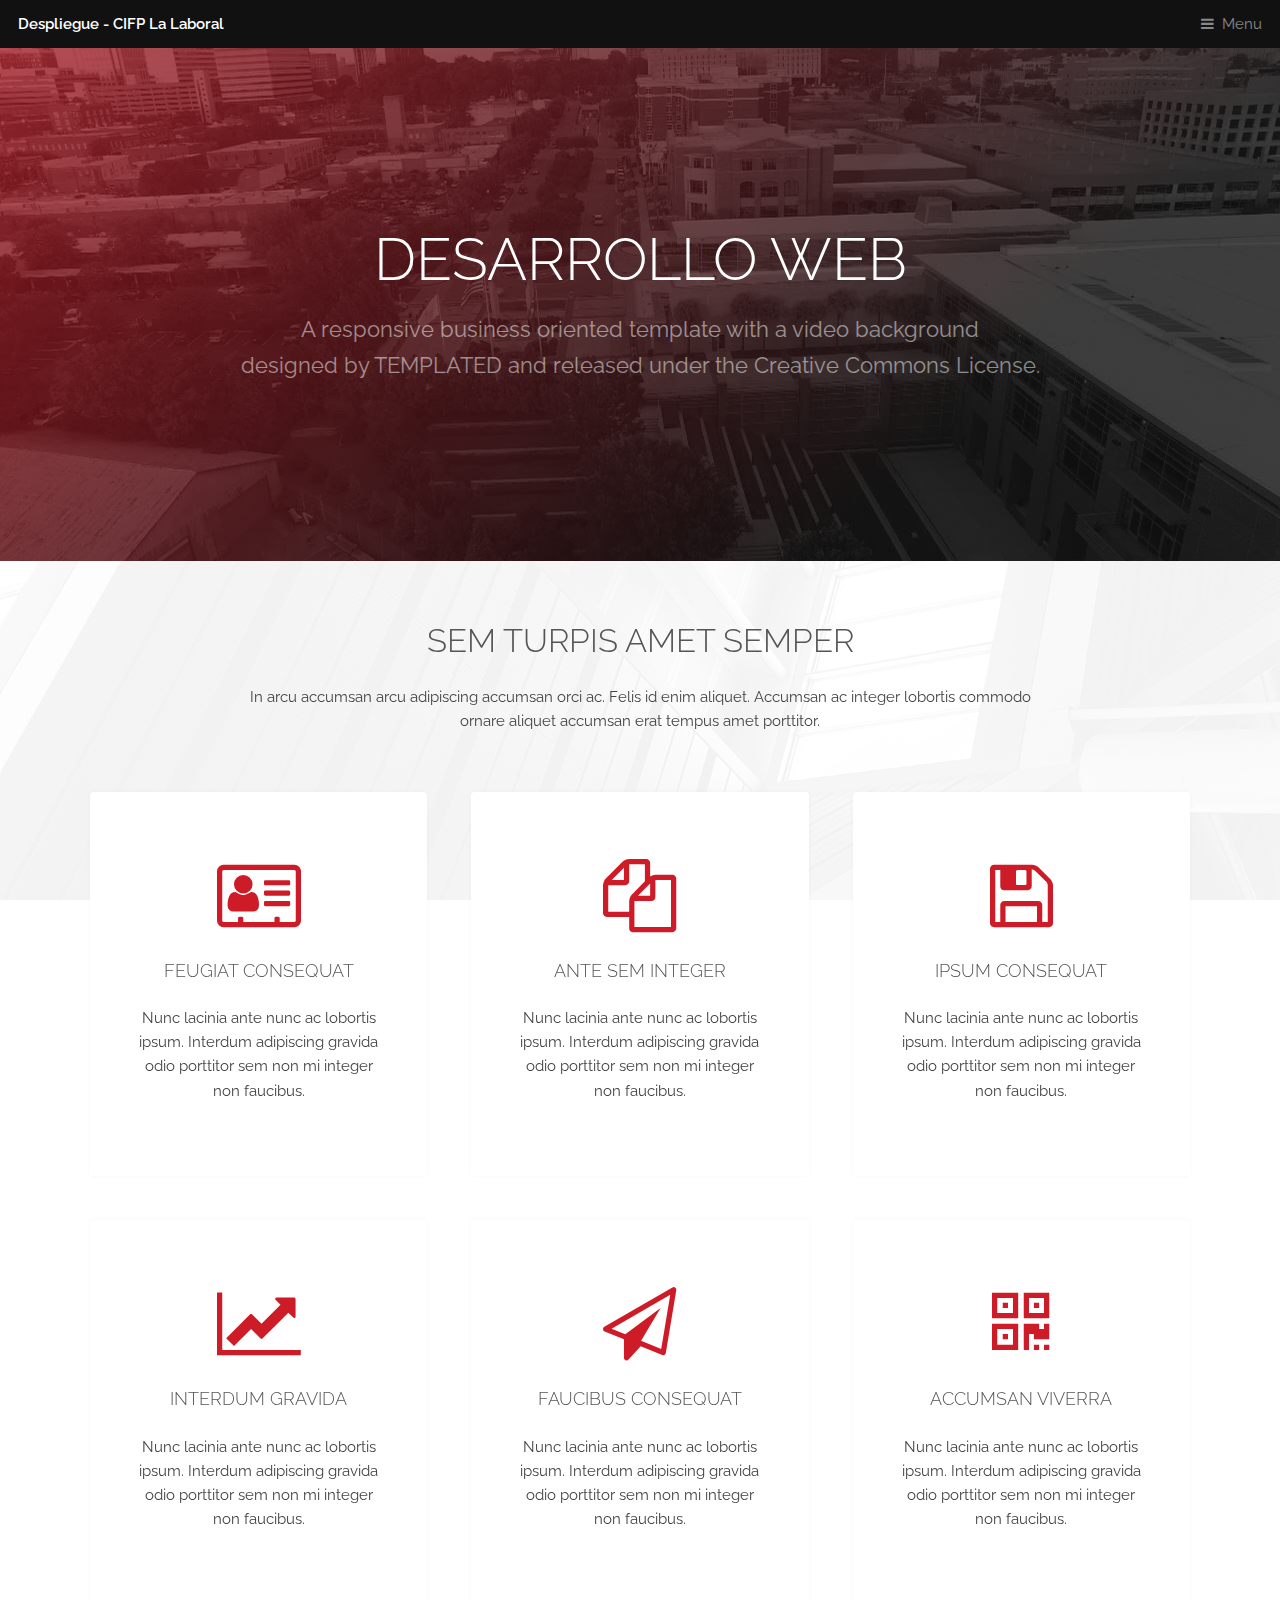
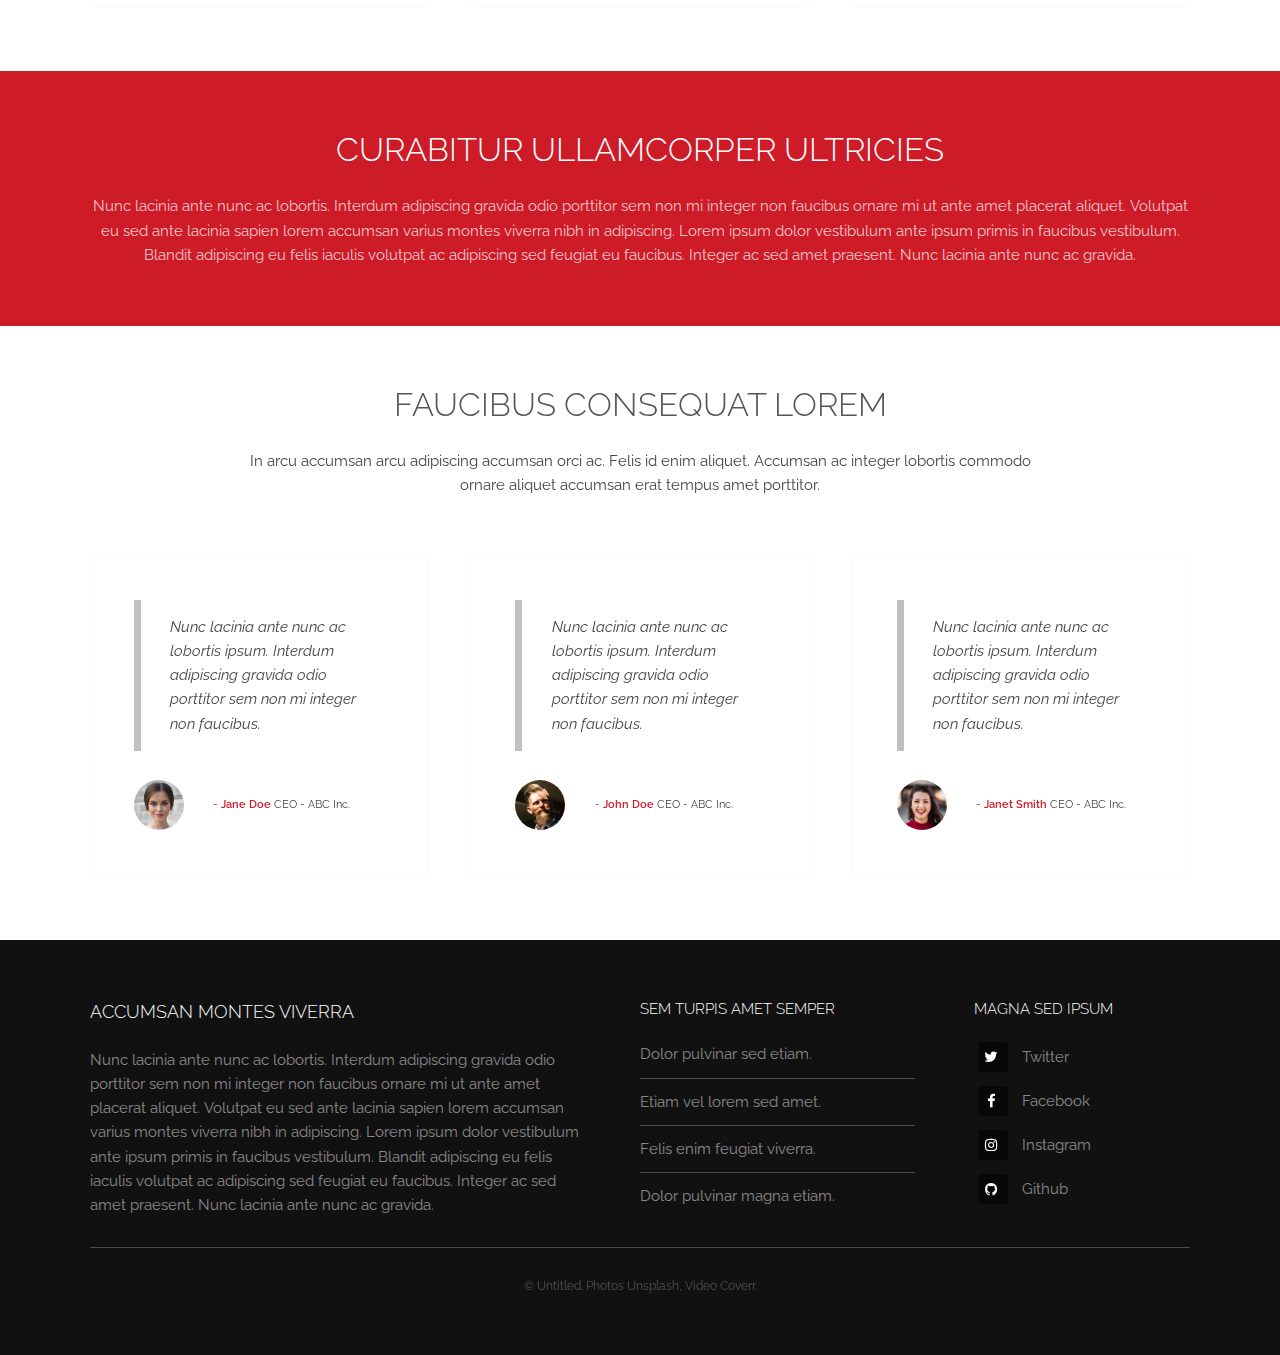
==== index.html @ ec333117 "Creación del proyecto" ====
<!DOCTYPE HTML>
<!--
	Despliegue - CIFP La Laboral by TEMPLATED
	templated.co @templatedco
	Released for free under the Creative Commons Attribution 3.0 license (templated.co/license)
-->
<html>
<head>
	<title>Despliegue - CIFP La Laboral by TEMPLATED</title>
	<meta charset="utf-8" />
	<meta name="viewport" content="width=device-width, initial-scale=1, user-scalable=no" />
	<meta name="description" content="" />
	<meta name="keywords" content="" />
	<link rel="stylesheet" href="assets/css/main.css" />
</head>

<body class="is-preload">

	<!-- Header -->
	<header id="header">
		<a class="logo" href="index.html">Despliegue - CIFP La Laboral</a>
		<nav>
			<a href="#menu">Menu</a>
		</nav>
	</header>

	<!-- Nav -->
	<nav id="menu">
		<ul class="links">
			<li><a href="index.html">Home</a></li>
			<li><a href="elements.html">Elements</a></li>
			<li><a href="generic.html">Ejemplo</a></li>
		</ul>
	</nav>

	<!-- Banner -->
	<section id="banner">
		<div class="inner">
			<h1>DESARROLLO WEB</h1>
			<p>A responsive business oriented template with a video background<br />
					designed by <a href="https://templated.co/">TEMPLATED</a> and released under the Creative Commons License.</p>
		</div>
		<video autoplay loop muted playsinline src="images/banner.mp4"></video>
	</section>

	<!-- Highlights -->
	<section class="wrapper">
		<div class="inner">
			<header class="special">
				<h2>Sem turpis amet semper</h2>
				<p>In arcu accumsan arcu adipiscing accumsan orci ac. Felis id enim aliquet. Accumsan ac integer lobortis commodo ornare aliquet accumsan erat tempus amet porttitor.</p>
			</header>
			<div class="highlights">
				<section>
					<div class="content">
						<header>
							<a href="#" class="icon fa-vcard-o"><span class="label">Icon</span></a>
							<h3>Feugiat consequat</h3>
						</header>
						<p>Nunc lacinia ante nunc ac lobortis ipsum. Interdum adipiscing gravida odio porttitor sem non mi integer non faucibus.</p>
					</div>
				</section>
				<section>
					<div class="content">
						<header>
							<a href="#" class="icon fa-files-o"><span class="label">Icon</span></a>
							<h3>Ante sem integer</h3>
						</header>
						<p>Nunc lacinia ante nunc ac lobortis ipsum. Interdum adipiscing gravida odio porttitor sem non mi integer non faucibus.</p>
					</div>
				</section>
				<section>
					<div class="content">
						<header>
							<a href="#" class="icon fa-floppy-o"><span class="label">Icon</span></a>
							<h3>Ipsum consequat</h3>
						</header>
						<p>Nunc lacinia ante nunc ac lobortis ipsum. Interdum adipiscing gravida odio porttitor sem non mi integer non faucibus.</p>
					</div>
				</section>
				<section>
					<div class="content">
						<header>
							<a href="#" class="icon fa-line-chart"><span class="label">Icon</span></a>
							<h3>Interdum gravida</h3>
						</header>
						<p>Nunc lacinia ante nunc ac lobortis ipsum. Interdum adipiscing gravida odio porttitor sem non mi integer non faucibus.</p>
					</div>
				</section>
				<section>
					<div class="content">
						<header>
							<a href="#" class="icon fa-paper-plane-o"><span class="label">Icon</span></a>
							<h3>Faucibus consequat</h3>
						</header>
						<p>Nunc lacinia ante nunc ac lobortis ipsum. Interdum adipiscing gravida odio porttitor sem non mi integer non faucibus.</p>
					</div>
				</section>
				<section>
					<div class="content">
						<header>
							<a href="#" class="icon fa-qrcode"><span class="label">Icon</span></a>
							<h3>Accumsan viverra</h3>
						</header>
						<p>Nunc lacinia ante nunc ac lobortis ipsum. Interdum adipiscing gravida odio porttitor sem non mi integer non faucibus.</p>
					</div>
				</section>
			</div>
		</div>
	</section>

	<!-- CTA -->
	<section id="cta" class="wrapper">
		<div class="inner">
			<h2>Curabitur ullamcorper ultricies</h2>
			<p>Nunc lacinia ante nunc ac lobortis. Interdum adipiscing gravida odio porttitor sem non mi integer non faucibus ornare mi ut ante amet placerat aliquet. Volutpat eu sed ante lacinia sapien lorem accumsan varius montes viverra nibh in adipiscing. Lorem ipsum dolor vestibulum ante ipsum primis in faucibus vestibulum. Blandit adipiscing eu felis iaculis volutpat ac adipiscing sed feugiat eu faucibus. Integer ac sed amet praesent. Nunc lacinia ante nunc ac gravida.</p>
		</div>
	</section>

	<!-- Testimonials -->
	<section class="wrapper">
		<div class="inner">
			<header class="special">
				<h2>Faucibus consequat lorem</h2>
				<p>In arcu accumsan arcu adipiscing accumsan orci ac. Felis id enim aliquet. Accumsan ac integer lobortis commodo ornare aliquet accumsan erat tempus amet porttitor.</p>
			</header>
			<div class="testimonials">
				<section>
					<div class="content">
						<blockquote>
							<p>Nunc lacinia ante nunc ac lobortis ipsum. Interdum adipiscing gravida odio porttitor sem non mi integer non faucibus.</p>
						</blockquote>
						<div class="author">
							<div class="image">
								<img src="images/pic01.jpg" alt="" />
									</div>
								<p class="credit">- <strong>Jane Doe</strong> <span>CEO - ABC Inc.</span></p>
							</div>
						</div>
				</section>
				<section>
					<div class="content">
						<blockquote>
							<p>Nunc lacinia ante nunc ac lobortis ipsum. Interdum adipiscing gravida odio porttitor sem non mi integer non faucibus.</p>
						</blockquote>
						<div class="author">
							<div class="image">
								<img src="images/pic03.jpg" alt="" />
									</div>
								<p class="credit">- <strong>John Doe</strong> <span>CEO - ABC Inc.</span></p>
							</div>
						</div>
				</section>
				<section>
					<div class="content">
						<blockquote>
							<p>Nunc lacinia ante nunc ac lobortis ipsum. Interdum adipiscing gravida odio porttitor sem non mi integer non faucibus.</p>
						</blockquote>
						<div class="author">
							<div class="image">
								<img src="images/pic02.jpg" alt="" />
									</div>
								<p class="credit">- <strong>Janet Smith</strong> <span>CEO - ABC Inc.</span></p>
							</div>
						</div>
				</section>
			</div>
		</div>
	</section>

	<!-- Footer -->
	<footer id="footer">
				<div class="inner">
					<div class="content">
						<section>
							<h3>Accumsan montes viverra</h3>
							<p>Nunc lacinia ante nunc ac lobortis. Interdum adipiscing gravida odio porttitor sem non mi integer non faucibus ornare mi ut ante amet placerat aliquet. Volutpat eu sed ante lacinia sapien lorem accumsan varius montes viverra nibh in adipiscing. Lorem ipsum dolor vestibulum ante ipsum primis in faucibus vestibulum. Blandit adipiscing eu felis iaculis volutpat ac adipiscing sed feugiat eu faucibus. Integer ac sed amet praesent. Nunc lacinia ante nunc ac gravida.</p>
						</section>
						<section>
							<h4>Sem turpis amet semper</h4>
							<ul class="alt">
								<li><a href="#">Dolor pulvinar sed etiam.</a></li>
								<li><a href="#">Etiam vel lorem sed amet.</a></li>
								<li><a href="#">Felis enim feugiat viverra.</a></li>
								<li><a href="#">Dolor pulvinar magna etiam.</a></li>
							</ul>
						</section>
						<section>
							<h4>Magna sed ipsum</h4>
							<ul class="plain">
								<li><a href="#"><i class="icon fa-twitter">&nbsp;</i>Twitter</a></li>
								<li><a href="#"><i class="icon fa-facebook">&nbsp;</i>Facebook</a></li>
								<li><a href="#"><i class="icon fa-instagram">&nbsp;</i>Instagram</a></li>
								<li><a href="#"><i class="icon fa-github">&nbsp;</i>Github</a></li>
							</ul>
						</section>
					</div>
					<div class="copyright">
						&copy; Untitled. Photos <a href="https://unsplash.co">Unsplash</a>, Video <a href="https://coverr.co">Coverr</a>.
					</div>
				</div>
			</footer>

	<!-- Scripts -->
	<script src="assets/js/jquery.min.js"></script>
	<script src="assets/js/browser.min.js"></script>
	<script src="assets/js/breakpoints.min.js"></script>
	<script src="assets/js/util.js"></script>
	<script src="assets/js/main.js"></script>

</body>
</html>
---- assets/css/main.css ----
@import url(font-awesome.min.css);
@import url("https://fonts.googleapis.com/css?family=Raleway:200,300,400,500,600");
/*
	Industrious by TEMPLATED
	templated.co @templatedco
	Released for free under the Creative Commons Attribution 3.0 license (templated.co/license)
*/
/* Basic */
@-ms-viewport {
  width: device-width; }
body {
  -ms-overflow-style: scrollbar; }

@media screen and (max-width: 480px) {
  html, body {
    min-width: 320px; } }
html {
  box-sizing: border-box; }

*, *:before, *:after {
  box-sizing: inherit; }

body {
  background: #ffffff; }
  body.is-preload *, body.is-preload *:before, body.is-preload *:after {
    -moz-animation: none !important;
    -webkit-animation: none !important;
    -ms-animation: none !important;
    animation: none !important;
    -moz-transition: none !important;
    -webkit-transition: none !important;
    -ms-transition: none !important;
    transition: none !important; }

html, body, div, span, applet, object,
iframe, h1, h2, h3, h4, h5, h6, p, blockquote,
pre, a, abbr, acronym, address, big, cite,
code, del, dfn, em, img, ins, kbd, q, s, samp,
small, strike, strong, sub, sup, tt, var, b,
u, i, center, dl, dt, dd, ol, ul, li, fieldset,
form, label, legend, table, caption, tbody,
tfoot, thead, tr, th, td, article, aside,
canvas, details, embed, figure, figcaption,
footer, header, hgroup, menu, nav, output, ruby,
section, summary, time, mark, audio, video {
  margin: 0;
  padding: 0;
  border: 0;
  font-size: 100%;
  font: inherit;
  vertical-align: baseline; }

article, aside, details, figcaption, figure,
footer, header, hgroup, menu, nav, section {
  display: block; }

body {
  line-height: 1; }

ol, ul {
  list-style: none; }

blockquote, q {
  quotes: none; }
  blockquote:before, blockquote:after, q:before, q:after {
    content: '';
    content: none; }

table {
  border-collapse: collapse;
  border-spacing: 0; }

body {
  -webkit-text-size-adjust: none; }

mark {
  background-color: transparent;
  color: inherit; }

input::-moz-focus-inner {
  border: 0;
  padding: 0; }

input, select, textarea {
  -moz-appearance: none;
  -webkit-appearance: none;
  -ms-appearance: none;
  appearance: none; }

/* Typography */
html {
  font-size: 13pt; }
  @media screen and (max-width: 1680px) {
    html {
      font-size: 11pt; } }
  @media screen and (max-width: 980px) {
    html {
      font-size: 12pt; } }
  @media screen and (max-width: 480px) {
    html {
      font-size: 11pt; } }

body {
  background-color: #ffffff;
  color: #444444; }

body, input, select, textarea {
  font-family: "Raleway", Arial, Helvetica, sans-serif;
  font-weight: 400;
  font-size: 1rem;
  line-height: 1.65; }

a {
  -moz-transition: color 0.2s ease-in-out;
  -webkit-transition: color 0.2s ease-in-out;
  -ms-transition: color 0.2s ease-in-out;
  transition: color 0.2s ease-in-out;
  text-decoration: underline; }
  a:hover {
    text-decoration: none; }

strong, b {
  font-weight: 600; }

em, i {
  font-style: italic; }

p {
  margin: 0 0 2rem 0; }

header.special {
  text-align: center;
  margin-bottom: 4rem; }
  header.special p {
    max-width: 75%;
    margin-left: auto;
    margin-right: auto; }

h1, h2, h3, h4, h5, h6 {
  font-weight: 300;
  line-height: 1.5;
  text-transform: uppercase;
  margin: 0 0 1.5rem 0; }
  h1 a, h2 a, h3 a, h4 a, h5 a, h6 a {
    color: inherit;
    text-decoration: none; }

h1 {
  font-size: 3rem;
  line-height: 1.2; }

h2 {
  font-size: 2.25rem;
  line-height: 1.3; }

h3 {
  font-size: 1.25rem; }

h4 {
  font-size: 1rem; }

h5 {
  font-size: 0.9rem; }

h6 {
  font-size: 0.7rem; }

@media screen and (max-width: 736px) {
  h1 {
    font-size: 2.75rem;
    line-height: 1.3; }

  h2 {
    font-size: 1.75rem;
    line-height: 1.5; }

  h3 {
    font-size: 1.25rem; } }
sub {
  font-size: 0.8rem;
  position: relative;
  top: 0.5rem; }

sup {
  font-size: 0.8rem;
  position: relative;
  top: -0.5rem; }

blockquote {
  border-left: solid 0.5rem;
  font-style: italic;
  margin: 0 0 2rem 0;
  padding: 1rem 0 1rem 2rem; }

code {
  border-radius: 4px;
  border: solid 1px;
  font-family: "Courier New", monospace;
  font-size: 0.9rem;
  margin: 0 0.25rem;
  padding: 0.25rem 0.65rem; }

pre {
  -webkit-overflow-scrolling: touch;
  font-family: "Courier New", monospace;
  font-size: 0.9rem;
  margin: 0 0 2rem 0; }
  pre code {
    display: block;
    line-height: 1.75;
    padding: 1rem 1.5rem;
    overflow-x: auto; }

hr {
  border: 0;
  border-bottom: solid 1px;
  margin: 2rem 0; }
  hr.major {
    margin: 4rem 0; }

input, select, textarea {
  color: #555555; }

a {
  color: #ce1b28; }

strong, b {
  color: #555555; }

h1, h2, h3, h4, h5, h6 {
  color: #555555; }

blockquote {
  border-left-color: rgba(0, 0, 0, 0.25); }

code {
  background: rgba(0, 0, 0, 0.075);
  border-color: rgba(0, 0, 0, 0.25); }

hr {
  border-bottom-color: rgba(0, 0, 0, 0.25); }

/* Inner */
.inner {
  margin: 0 auto;
  width: 75rem;
  max-width: calc(100% - 6rem); }
  @media screen and (max-width: 480px) {
    .inner {
      max-width: calc(100% - 3rem); } }

/* Button */
input[type="submit"],
input[type="reset"],
input[type="button"],
button,
.button {
  -moz-appearance: none;
  -webkit-appearance: none;
  -ms-appearance: none;
  appearance: none;
  -moz-transition: background-color 0.2s ease-in-out, box-shadow 0.2s ease-in-out, color 0.2s ease-in-out;
  -webkit-transition: background-color 0.2s ease-in-out, box-shadow 0.2s ease-in-out, color 0.2s ease-in-out;
  -ms-transition: background-color 0.2s ease-in-out, box-shadow 0.2s ease-in-out, color 0.2s ease-in-out;
  transition: background-color 0.2s ease-in-out, box-shadow 0.2s ease-in-out, color 0.2s ease-in-out;
  border: 0;
  border-radius: 4px;
  cursor: pointer;
  display: inline-block;
  font-weight: 600;
  height: 3.25rem;
  line-height: 3.25rem;
  padding: 0 1.75rem;
  text-align: center;
  text-decoration: none;
  white-space: nowrap; }
  input[type="submit"].small,
  input[type="reset"].small,
  input[type="button"].small,
  button.small,
  .button.small {
    font-size: 0.8rem;
    height: 2.4375rem;
    line-height: 2.4375rem;
    padding: 0 1.25rem; }
  input[type="submit"].large,
  input[type="reset"].large,
  input[type="button"].large,
  button.large,
  .button.large {
    font-size: 1.35rem;
    height: 4.0625rem;
    line-height: 4.0625rem;
    padding: 0 2rem; }
  input[type="submit"].wide,
  input[type="reset"].wide,
  input[type="button"].wide,
  button.wide,
  .button.wide {
    min-width: 13rem; }
  input[type="submit"].icon:before,
  input[type="reset"].icon:before,
  input[type="button"].icon:before,
  button.icon:before,
  .button.icon:before {
    margin-right: 0.5rem; }
  input[type="submit"].fit,
  input[type="reset"].fit,
  input[type="button"].fit,
  button.fit,
  .button.fit {
    width: 100%; }
  input[type="submit"].disabled, input[type="submit"]:disabled,
  input[type="reset"].disabled,
  input[type="reset"]:disabled,
  input[type="button"].disabled,
  input[type="button"]:disabled,
  button.disabled,
  button:disabled,
  .button.disabled,
  .button:disabled {
    pointer-events: none;
    opacity: 0.25; }

input[type="submit"],
input[type="reset"],
input[type="button"],
button,
.button {
  background-color: transparent;
  box-shadow: inset 0 0 0 1px #555555;
  color: #555555 !important; }
  input[type="submit"]:hover,
  input[type="reset"]:hover,
  input[type="button"]:hover,
  button:hover,
  .button:hover {
    box-shadow: inset 0 0 0 1px #ce1b28;
    color: #ce1b28 !important; }
    input[type="submit"]:hover:active,
    input[type="reset"]:hover:active,
    input[type="button"]:hover:active,
    button:hover:active,
    .button:hover:active {
      background-color: rgba(206, 27, 40, 0.25); }
  input[type="submit"].primary,
  input[type="reset"].primary,
  input[type="button"].primary,
  button.primary,
  .button.primary {
    box-shadow: none;
    background-color: #ce1b28;
    color: #ffffff !important; }
    input[type="submit"].primary:hover,
    input[type="reset"].primary:hover,
    input[type="button"].primary:hover,
    button.primary:hover,
    .button.primary:hover {
      background-color: #e2212f;
      box-shadow: none; }
      input[type="submit"].primary:hover:active,
      input[type="reset"].primary:hover:active,
      input[type="button"].primary:hover:active,
      button.primary:hover:active,
      .button.primary:hover:active {
        background-color: #b71824; }

/* Form */
form {
  margin: 0 0 2rem 0; }

input[type="text"],
input[type="password"],
input[type="email"],
input[type="tel"],
input[type="search"],
input[type="url"],
select,
textarea {
  -moz-appearance: none;
  -webkit-appearance: none;
  -ms-appearance: none;
  appearance: none;
  border-radius: 4px;
  border: none;
  border: solid 1px;
  color: inherit;
  display: block;
  outline: 0;
  padding: 0 1rem;
  text-decoration: none;
  width: 100%; }
  input[type="text"]:invalid,
  input[type="password"]:invalid,
  input[type="email"]:invalid,
  input[type="tel"]:invalid,
  input[type="search"]:invalid,
  input[type="url"]:invalid,
  select:invalid,
  textarea:invalid {
    box-shadow: none; }

label {
  display: block;
  font-size: 1rem;
  font-weight: 600;
  margin: 0 0 1rem 0; }

input[type="text"],
input[type="password"],
input[type="email"],
input[type="tel"],
input[type="search"],
input[type="url"] {
  height: 3.25rem; }

select {
  background-size: 1.25rem;
  background-repeat: no-repeat;
  background-position: calc(100% - 1rem) center;
  height: 3.25rem;
  padding-right: 3.25rem;
  text-overflow: ellipsis; }
  select:focus::-ms-value {
    background-color: transparent; }
  select::-ms-expand {
    display: none; }

textarea {
  padding: 0.75rem 1rem; }

input[type="checkbox"],
input[type="radio"] {
  -moz-appearance: none;
  -webkit-appearance: none;
  -ms-appearance: none;
  appearance: none;
  display: block;
  float: left;
  margin-right: -2rem;
  opacity: 0;
  width: 1rem;
  z-index: -1; }
  input[type="checkbox"] + label,
  input[type="radio"] + label {
    text-decoration: none;
    cursor: pointer;
    display: inline-block;
    font-size: 1rem;
    font-weight: 400;
    padding-left: 2.825rem;
    padding-right: 0.875rem;
    position: relative; }
    input[type="checkbox"] + label:before,
    input[type="radio"] + label:before {
      -moz-osx-font-smoothing: grayscale;
      -webkit-font-smoothing: antialiased;
      font-family: FontAwesome;
      font-style: normal;
      font-weight: normal;
      text-transform: none !important; }
    input[type="checkbox"] + label:before,
    input[type="radio"] + label:before {
      border-radius: 4px;
      border: solid 1px;
      content: '';
      display: inline-block;
      height: 1.95rem;
      left: 0;
      line-height: 1.86875rem;
      position: absolute;
      text-align: center;
      top: -0.1625rem;
      width: 1.95rem; }
  input[type="checkbox"]:checked + label:before,
  input[type="radio"]:checked + label:before {
    content: '\f00c'; }

input[type="checkbox"] + label:before {
  border-radius: 4px; }

input[type="radio"] + label:before {
  border-radius: 100%; }

::-webkit-input-placeholder {
  opacity: 1.0; }

:-moz-placeholder {
  opacity: 1.0; }

::-moz-placeholder {
  opacity: 1.0; }

:-ms-input-placeholder {
  opacity: 1.0; }

label {
  color: #555555; }

input[type="text"],
input[type="password"],
input[type="email"],
input[type="tel"],
input[type="search"],
input[type="url"],
select,
textarea {
  background-color: rgba(0, 0, 0, 0.075);
  border-color: rgba(0, 0, 0, 0.25); }
  input[type="text"]:focus,
  input[type="password"]:focus,
  input[type="email"]:focus,
  input[type="tel"]:focus,
  input[type="search"]:focus,
  input[type="url"]:focus,
  select:focus,
  textarea:focus {
    border-color: #ce1b28;
    box-shadow: 0 0 0 1px #ce1b28; }

select {
  background-image: url("data:image/svg+xml;charset=utf8,%3Csvg xmlns='http://www.w3.org/2000/svg' width='40' height='40' preserveAspectRatio='none' viewBox='0 0 40 40'%3E%3Cpath d='M9.4,12.3l10.4,10.4l10.4-10.4c0.2-0.2,0.5-0.4,0.9-0.4c0.3,0,0.6,0.1,0.9,0.4l3.3,3.3c0.2,0.2,0.4,0.5,0.4,0.9 c0,0.4-0.1,0.6-0.4,0.9L20.7,31.9c-0.2,0.2-0.5,0.4-0.9,0.4c-0.3,0-0.6-0.1-0.9-0.4L4.3,17.3c-0.2-0.2-0.4-0.5-0.4-0.9 c0-0.4,0.1-0.6,0.4-0.9l3.3-3.3c0.2-0.2,0.5-0.4,0.9-0.4S9.1,12.1,9.4,12.3z' fill='rgba(0, 0, 0, 0.25)' /%3E%3C/svg%3E"); }
  select option {
    color: #444444;
    background-color: #ffffff; }

input[type="checkbox"] + label,
input[type="radio"] + label {
  color: #444444; }
  input[type="checkbox"] + label:before,
  input[type="radio"] + label:before {
    background: rgba(0, 0, 0, 0.075);
    border-color: rgba(0, 0, 0, 0.25); }
input[type="checkbox"]:checked + label:before,
input[type="radio"]:checked + label:before {
  background-color: #ce1b28;
  border-color: #ce1b28;
  color: #ffffff; }
input[type="checkbox"]:focus + label:before,
input[type="radio"]:focus + label:before {
  border-color: #ce1b28;
  box-shadow: 0 0 0 1px #ce1b28; }

::-webkit-input-placeholder {
  color: #bbbbbb !important; }

:-moz-placeholder {
  color: #bbbbbb !important; }

::-moz-placeholder {
  color: #bbbbbb !important; }

:-ms-input-placeholder {
  color: #bbbbbb !important; }

/* List */
ol {
  list-style: decimal;
  margin: 0 0 2rem 0;
  padding-left: 1.25rem; }
  ol li {
    padding-left: 0.25rem; }

ul {
  list-style: disc;
  margin: 0 0 2rem 0;
  padding-left: 1rem; }
  ul li {
    padding-left: 0.325rem; }
  ul.plain {
    list-style: none;
    padding-left: 0; }
    ul.plain li {
      margin-bottom: 1rem; }
      ul.plain li .icon {
        border-radius: 4px;
        color: #ffffff;
        display: inline-block;
        margin-right: 1rem;
        text-align: center;
        width: 2rem;
        height: 2rem;
        line-height: 2rem;
        background: rgba(0, 0, 0, 0.5); }
  ul.alt {
    list-style: none;
    padding-left: 0; }
    ul.alt li {
      border-top: solid 1px;
      padding: 0.75rem 0; }
      ul.alt li:first-child {
        border-top: 0;
        padding-top: 0; }
      ul.alt li:last-child {
        padding-bottom: 0; }

dl {
  margin: 0 0 2rem 0; }
  dl dt {
    display: block;
    font-weight: 600;
    margin: 0 0 1rem 0; }
  dl dd {
    margin-left: 1.5rem; }

ul.alt li {
  border-top-color: rgba(0, 0, 0, 0.25); }

/* Table */
.table-wrapper {
  -webkit-overflow-scrolling: touch;
  overflow-x: auto; }

table {
  margin: 0 0 2rem 0;
  width: 100%; }
  table tbody tr {
    border: solid 1px;
    border-left: 0;
    border-right: 0; }
  table td {
    padding: 0.75rem 0.75rem; }
  table th {
    font-size: 0.9rem;
    font-weight: 600;
    padding: 0 0.75rem 0.75rem 0.75rem;
    text-align: left; }
  table thead {
    border-bottom: solid 2px; }
  table tfoot {
    border-top: solid 2px; }
  table.alt {
    border-collapse: separate; }
    table.alt tbody tr td {
      border: solid 1px;
      border-left-width: 0;
      border-top-width: 0; }
      table.alt tbody tr td:first-child {
        border-left-width: 1px; }
    table.alt tbody tr:first-child td {
      border-top-width: 1px; }
    table.alt thead {
      border-bottom: 0; }
    table.alt tfoot {
      border-top: 0; }

table tbody tr {
  border-color: rgba(0, 0, 0, 0.25); }
  table tbody tr:nth-child(2n + 1) {
    background-color: rgba(0, 0, 0, 0.075); }
table th {
  color: #555555; }
table thead {
  border-bottom-color: rgba(0, 0, 0, 0.25); }
table tfoot {
  border-top-color: rgba(0, 0, 0, 0.25); }
table.alt tbody tr td {
  border-color: rgba(0, 0, 0, 0.25); }

/* Highlights */
.highlights {
  width: 100%;
  margin: 2.5rem 0;
  display: -moz-flex;
  display: -webkit-flex;
  display: -ms-flex;
  display: flex;
  -moz-flex-wrap: wrap;
  -webkit-flex-wrap: wrap;
  -ms-flex-wrap: wrap;
  flex-wrap: wrap;
  -moz-align-items: -moz-stretch;
  -webkit-align-items: -webkit-stretch;
  -ms-align-items: -ms-stretch;
  align-items: stretch; }
  .highlights > * {
    -moz-flex-shrink: 1;
    -webkit-flex-shrink: 1;
    -ms-flex-shrink: 1;
    flex-shrink: 1;
    -moz-flex-grow: 0;
    -webkit-flex-grow: 0;
    -ms-flex-grow: 0;
    flex-grow: 0; }
  .highlights > * {
    width: 33.3333333333%; }
  .highlights > * {
    padding: 1.5rem;
    width: calc(33.3333333333% + 1rem); }
  .highlights > :nth-child(-n + 3) {
    padding-top: 0; }
  .highlights > :nth-last-child(-n + 3) {
    padding-bottom: 0; }
  .highlights > :nth-child(3n + 1) {
    padding-left: 0; }
  .highlights > :nth-child(3n) {
    padding-right: 0; }
  .highlights > :nth-child(3n + 1),
  .highlights > :nth-child(3n) {
    width: calc(33.3333333333% + -0.5rem); }
  .highlights .content {
    border-radius: 4px;
    height: 100%;
    padding: 3rem;
    text-align: center; }
    .highlights .content .icon {
      font-size: 5rem; }
  .highlights > div > :last-child {
    margin-bottom: 0; }
  @media screen and (max-width: 980px) {
    .highlights > * {
      width: 50%; }
    .highlights > * {
      padding: 1rem;
      width: calc(33.3333333333% + 0.6666666667rem); }
    .highlights > :nth-child(-n + 3) {
      padding-top: 1rem; }
    .highlights > :nth-last-child(-n + 3) {
      padding-bottom: 1rem; }
    .highlights > :nth-child(3n + 1) {
      padding-left: 1rem; }
    .highlights > :nth-child(3n) {
      padding-right: 1rem; }
    .highlights > :nth-child(3n + 1),
    .highlights > :nth-child(3n) {
      padding: 1rem;
      width: calc(50% + 1rem); }
    .highlights > * {
      padding: 1rem;
      width: calc(50% + 1rem); }
    .highlights > :nth-child(-n + 2) {
      padding-top: 0; }
    .highlights > :nth-last-child(-n + 2) {
      padding-bottom: 0; }
    .highlights > :nth-child(2n + 1) {
      padding-left: 0; }
    .highlights > :nth-child(2n) {
      padding-right: 0; }
    .highlights > :nth-child(2n + 1),
    .highlights > :nth-child(2n) {
      width: calc(50% + 0rem); }
    .highlights .content {
      padding: 2rem; } }
  @media screen and (max-width: 736px) {
    .highlights > * {
      width: 100%; }
    .highlights > * {
      padding: 1rem;
      width: calc(33.3333333333% + 0.6666666667rem); }
    .highlights > :nth-child(-n + 3) {
      padding-top: 1rem; }
    .highlights > :nth-last-child(-n + 3) {
      padding-bottom: 1rem; }
    .highlights > :nth-child(3n + 1) {
      padding-left: 1rem; }
    .highlights > :nth-child(3n) {
      padding-right: 1rem; }
    .highlights > :nth-child(3n + 1),
    .highlights > :nth-child(3n) {
      padding: 1rem;
      width: calc(100% + 2rem); }
    .highlights > * {
      padding: 1rem;
      width: calc(50% + 1rem); }
    .highlights > :nth-child(-n + 2) {
      padding-top: 1rem; }
    .highlights > :nth-last-child(-n + 2) {
      padding-bottom: 1rem; }
    .highlights > :nth-child(2n + 1) {
      padding-left: 1rem; }
    .highlights > :nth-child(2n) {
      padding-right: 1rem; }
    .highlights > :nth-child(2n + 1),
    .highlights > :nth-child(2n) {
      padding: 1rem;
      width: calc(100% + 2rem); }
    .highlights > * {
      padding: 1rem;
      width: calc(100% + 2rem); }
    .highlights > :nth-child(-n + 1) {
      padding-top: 0; }
    .highlights > :nth-last-child(-n + 1) {
      padding-bottom: 0; }
    .highlights > :nth-child(1n + 1) {
      padding-left: 0; }
    .highlights > :nth-child(1n) {
      padding-right: 0; }
    .highlights > :nth-child(1n + 1),
    .highlights > :nth-child(1n) {
      width: calc(100% + 1rem); } }

.highlights .content {
  background: #ffffff;
  box-shadow: 0px 0px 4px 1px rgba(0, 0, 0, 0.025); }

/* Testimonials */
.testimonials {
  margin: 2.5rem 0;
  width: 100%;
  display: -moz-flex;
  display: -webkit-flex;
  display: -ms-flex;
  display: flex;
  -moz-flex-wrap: wrap;
  -webkit-flex-wrap: wrap;
  -ms-flex-wrap: wrap;
  flex-wrap: wrap;
  -moz-align-items: -moz-stretch;
  -webkit-align-items: -webkit-stretch;
  -ms-align-items: -ms-stretch;
  align-items: stretch; }
  .testimonials > * {
    -moz-flex-shrink: 1;
    -webkit-flex-shrink: 1;
    -ms-flex-shrink: 1;
    flex-shrink: 1;
    -moz-flex-grow: 0;
    -webkit-flex-grow: 0;
    -ms-flex-grow: 0;
    flex-grow: 0; }
  .testimonials > * {
    width: 33.3333333333%; }
  .testimonials > * {
    padding: 1.5rem;
    width: calc(33.3333333333% + 1rem); }
  .testimonials > :nth-child(-n + 3) {
    padding-top: 0; }
  .testimonials > :nth-last-child(-n + 3) {
    padding-bottom: 0; }
  .testimonials > :nth-child(3n + 1) {
    padding-left: 0; }
  .testimonials > :nth-child(3n) {
    padding-right: 0; }
  .testimonials > :nth-child(3n + 1),
  .testimonials > :nth-child(3n) {
    width: calc(33.3333333333% + -0.5rem); }
  .testimonials .content {
    border-radius: 4px;
    height: 100%;
    padding: 3rem; }
    .testimonials .content .author {
      display: -moz-flex;
      display: -webkit-flex;
      display: -ms-flex;
      display: flex;
      -moz-align-items: center;
      -webkit-align-items: center;
      -ms-align-items: center;
      align-items: center; }
      .testimonials .content .author blockquote {
        margin: 0; }
      .testimonials .content .author .image {
        margin-right: 2rem;
        width: 20%; }
        .testimonials .content .author .image img {
          border-radius: 100%;
          max-width: 100%; }
    .testimonials .content .credit {
      font-size: 0.75rem; }
    .testimonials .content p:last-child {
      margin: 0; }
  .testimonials > div > :last-child {
    margin-bottom: 0; }
  @media screen and (max-width: 980px) {
    .testimonials > * {
      width: 50%; }
    .testimonials > * {
      padding: 1rem;
      width: calc(33.3333333333% + 0.6666666667rem); }
    .testimonials > :nth-child(-n + 3) {
      padding-top: 1rem; }
    .testimonials > :nth-last-child(-n + 3) {
      padding-bottom: 1rem; }
    .testimonials > :nth-child(3n + 1) {
      padding-left: 1rem; }
    .testimonials > :nth-child(3n) {
      padding-right: 1rem; }
    .testimonials > :nth-child(3n + 1),
    .testimonials > :nth-child(3n) {
      padding: 1rem;
      width: calc(50% + 1rem); }
    .testimonials > * {
      padding: 1rem;
      width: calc(50% + 1rem); }
    .testimonials > :nth-child(-n + 2) {
      padding-top: 0; }
    .testimonials > :nth-last-child(-n + 2) {
      padding-bottom: 0; }
    .testimonials > :nth-child(2n + 1) {
      padding-left: 0; }
    .testimonials > :nth-child(2n) {
      padding-right: 0; }
    .testimonials > :nth-child(2n + 1),
    .testimonials > :nth-child(2n) {
      width: calc(50% + 0rem); }
    .testimonials .content {
      padding: 2rem; } }
  @media screen and (max-width: 736px) {
    .testimonials > * {
      width: 100%; }
    .testimonials > * {
      padding: 1rem;
      width: calc(33.3333333333% + 0.6666666667rem); }
    .testimonials > :nth-child(-n + 3) {
      padding-top: 1rem; }
    .testimonials > :nth-last-child(-n + 3) {
      padding-bottom: 1rem; }
    .testimonials > :nth-child(3n + 1) {
      padding-left: 1rem; }
    .testimonials > :nth-child(3n) {
      padding-right: 1rem; }
    .testimonials > :nth-child(3n + 1),
    .testimonials > :nth-child(3n) {
      padding: 1rem;
      width: calc(100% + 2rem); }
    .testimonials > * {
      padding: 1rem;
      width: calc(50% + 1rem); }
    .testimonials > :nth-child(-n + 2) {
      padding-top: 1rem; }
    .testimonials > :nth-last-child(-n + 2) {
      padding-bottom: 1rem; }
    .testimonials > :nth-child(2n + 1) {
      padding-left: 1rem; }
    .testimonials > :nth-child(2n) {
      padding-right: 1rem; }
    .testimonials > :nth-child(2n + 1),
    .testimonials > :nth-child(2n) {
      padding: 1rem;
      width: calc(100% + 2rem); }
    .testimonials > * {
      padding: 1rem;
      width: calc(100% + 2rem); }
    .testimonials > :nth-child(-n + 1) {
      padding-top: 0; }
    .testimonials > :nth-last-child(-n + 1) {
      padding-bottom: 0; }
    .testimonials > :nth-child(1n + 1) {
      padding-left: 0; }
    .testimonials > :nth-child(1n) {
      padding-right: 0; }
    .testimonials > :nth-child(1n + 1),
    .testimonials > :nth-child(1n) {
      width: calc(100% + 1rem); } }

.testimonials .content {
  background: #ffffff;
  box-shadow: 0px 0px 4px 1px rgba(0, 0, 0, 0.025); }
  .testimonials .content .credit strong {
    color: #ce1b28; }

/* Actions */
ul.actions {
  display: -moz-flex;
  display: -webkit-flex;
  display: -ms-flex;
  display: flex;
  cursor: default;
  list-style: none;
  margin-left: -1rem;
  padding-left: 0; }
  ul.actions li {
    padding: 0 0 0 1rem;
    vertical-align: middle; }
  ul.actions.special {
    -moz-justify-content: center;
    -webkit-justify-content: center;
    -ms-justify-content: center;
    justify-content: center;
    width: calc(100% + 1rem); }
  ul.actions.stacked {
    -moz-flex-direction: column;
    -webkit-flex-direction: column;
    -ms-flex-direction: column;
    flex-direction: column;
    margin-left: 0; }
    ul.actions.stacked li {
      padding: 1.3rem 0 0 0; }
      ul.actions.stacked li:first-child {
        padding-top: 0; }
  ul.actions.fit {
    width: calc(100% + 1rem); }
    ul.actions.fit li {
      -moz-flex-grow: 1;
      -webkit-flex-grow: 1;
      -ms-flex-grow: 1;
      flex-grow: 1;
      -moz-flex-shrink: 1;
      -webkit-flex-shrink: 1;
      -ms-flex-shrink: 1;
      flex-shrink: 1;
      width: 100%; }
      ul.actions.fit li > * {
        width: 100%; }
    ul.actions.fit.stacked {
      width: 100%; }
  @media screen and (max-width: 480px) {
    ul.actions:not(.fixed) {
      -moz-flex-direction: column;
      -webkit-flex-direction: column;
      -ms-flex-direction: column;
      flex-direction: column;
      margin-left: 0;
      width: 100% !important; }
      ul.actions:not(.fixed) li {
        -moz-flex-grow: 1;
        -webkit-flex-grow: 1;
        -ms-flex-grow: 1;
        flex-grow: 1;
        -moz-flex-shrink: 1;
        -webkit-flex-shrink: 1;
        -ms-flex-shrink: 1;
        flex-shrink: 1;
        padding: 1rem 0 0 0;
        text-align: center;
        width: 100%; }
        ul.actions:not(.fixed) li > * {
          width: 100%; }
        ul.actions:not(.fixed) li:first-child {
          padding-top: 0; }
        ul.actions:not(.fixed) li input[type="submit"],
        ul.actions:not(.fixed) li input[type="reset"],
        ul.actions:not(.fixed) li input[type="button"],
        ul.actions:not(.fixed) li button,
        ul.actions:not(.fixed) li .button {
          width: 100%; }
          ul.actions:not(.fixed) li input[type="submit"].icon:before,
          ul.actions:not(.fixed) li input[type="reset"].icon:before,
          ul.actions:not(.fixed) li input[type="button"].icon:before,
          ul.actions:not(.fixed) li button.icon:before,
          ul.actions:not(.fixed) li .button.icon:before {
            margin-left: -0.5rem; } }

/* Grid */
.row {
  display: flex;
  flex-wrap: wrap;
  box-sizing: border-box; }
  .row > * {
    box-sizing: border-box; }
  .row.gtr-uniform > * > :last-child {
    margin-bottom: 0; }

.row > .imp {
  order: -1; }
.row > .col-1 {
  width: 8.3333333333%; }
.row > .off-1 {
  margin-left: 8.3333333333%; }
.row > .col-2 {
  width: 16.6666666667%; }
.row > .off-2 {
  margin-left: 16.6666666667%; }
.row > .col-3 {
  width: 25%; }
.row > .off-3 {
  margin-left: 25%; }
.row > .col-4 {
  width: 33.3333333333%; }
.row > .off-4 {
  margin-left: 33.3333333333%; }
.row > .col-5 {
  width: 41.6666666667%; }
.row > .off-5 {
  margin-left: 41.6666666667%; }
.row > .col-6 {
  width: 50%; }
.row > .off-6 {
  margin-left: 50%; }
.row > .col-7 {
  width: 58.3333333333%; }
.row > .off-7 {
  margin-left: 58.3333333333%; }
.row > .col-8 {
  width: 66.6666666667%; }
.row > .off-8 {
  margin-left: 66.6666666667%; }
.row > .col-9 {
  width: 75%; }
.row > .off-9 {
  margin-left: 75%; }
.row > .col-10 {
  width: 83.3333333333%; }
.row > .off-10 {
  margin-left: 83.3333333333%; }
.row > .col-11 {
  width: 91.6666666667%; }
.row > .off-11 {
  margin-left: 91.6666666667%; }
.row > .col-12 {
  width: 100%; }
.row > .off-12 {
  margin-left: 100%; }
.row.gtr-0 {
  margin-top: 0;
  margin-left: 0rem; }
  .row.gtr-0 > * {
    padding: 0 0 0 0rem; }
  .row.gtr-0.gtr-uniform {
    margin-top: 0rem; }
    .row.gtr-0.gtr-uniform > * {
      padding-top: 0rem; }
.row.gtr-25 {
  margin-top: 0;
  margin-left: -0.75rem; }
  .row.gtr-25 > * {
    padding: 0 0 0 0.75rem; }
  .row.gtr-25.gtr-uniform {
    margin-top: -0.75rem; }
    .row.gtr-25.gtr-uniform > * {
      padding-top: 0.75rem; }
.row.gtr-50 {
  margin-top: 0;
  margin-left: -1.5rem; }
  .row.gtr-50 > * {
    padding: 0 0 0 1.5rem; }
  .row.gtr-50.gtr-uniform {
    margin-top: -1.5rem; }
    .row.gtr-50.gtr-uniform > * {
      padding-top: 1.5rem; }
.row {
  margin-top: 0;
  margin-left: -3rem; }
  .row > * {
    padding: 0 0 0 3rem; }
  .row.gtr-uniform {
    margin-top: -3rem; }
    .row.gtr-uniform > * {
      padding-top: 3rem; }
.row.gtr-150 {
  margin-top: 0;
  margin-left: -4.5rem; }
  .row.gtr-150 > * {
    padding: 0 0 0 4.5rem; }
  .row.gtr-150.gtr-uniform {
    margin-top: -4.5rem; }
    .row.gtr-150.gtr-uniform > * {
      padding-top: 4.5rem; }
.row.gtr-200 {
  margin-top: 0;
  margin-left: -6rem; }
  .row.gtr-200 > * {
    padding: 0 0 0 6rem; }
  .row.gtr-200.gtr-uniform {
    margin-top: -6rem; }
    .row.gtr-200.gtr-uniform > * {
      padding-top: 6rem; }

@media screen and (max-width: 1680px) {
  .row {
    display: flex;
    flex-wrap: wrap;
    box-sizing: border-box; }
    .row > * {
      box-sizing: border-box; }
    .row.gtr-uniform > * > :last-child {
      margin-bottom: 0; }

  .row > .imp-xlarge {
    order: -1; }
  .row > .col-1-xlarge {
    width: 8.3333333333%; }
  .row > .off-1-xlarge {
    margin-left: 8.3333333333%; }
  .row > .col-2-xlarge {
    width: 16.6666666667%; }
  .row > .off-2-xlarge {
    margin-left: 16.6666666667%; }
  .row > .col-3-xlarge {
    width: 25%; }
  .row > .off-3-xlarge {
    margin-left: 25%; }
  .row > .col-4-xlarge {
    width: 33.3333333333%; }
  .row > .off-4-xlarge {
    margin-left: 33.3333333333%; }
  .row > .col-5-xlarge {
    width: 41.6666666667%; }
  .row > .off-5-xlarge {
    margin-left: 41.6666666667%; }
  .row > .col-6-xlarge {
    width: 50%; }
  .row > .off-6-xlarge {
    margin-left: 50%; }
  .row > .col-7-xlarge {
    width: 58.3333333333%; }
  .row > .off-7-xlarge {
    margin-left: 58.3333333333%; }
  .row > .col-8-xlarge {
    width: 66.6666666667%; }
  .row > .off-8-xlarge {
    margin-left: 66.6666666667%; }
  .row > .col-9-xlarge {
    width: 75%; }
  .row > .off-9-xlarge {
    margin-left: 75%; }
  .row > .col-10-xlarge {
    width: 83.3333333333%; }
  .row > .off-10-xlarge {
    margin-left: 83.3333333333%; }
  .row > .col-11-xlarge {
    width: 91.6666666667%; }
  .row > .off-11-xlarge {
    margin-left: 91.6666666667%; }
  .row > .col-12-xlarge {
    width: 100%; }
  .row > .off-12-xlarge {
    margin-left: 100%; }
  .row.gtr-0 {
    margin-top: 0;
    margin-left: 0rem; }
    .row.gtr-0 > * {
      padding: 0 0 0 0rem; }
    .row.gtr-0.gtr-uniform {
      margin-top: 0rem; }
      .row.gtr-0.gtr-uniform > * {
        padding-top: 0rem; }
  .row.gtr-25 {
    margin-top: 0;
    margin-left: -0.75rem; }
    .row.gtr-25 > * {
      padding: 0 0 0 0.75rem; }
    .row.gtr-25.gtr-uniform {
      margin-top: -0.75rem; }
      .row.gtr-25.gtr-uniform > * {
        padding-top: 0.75rem; }
  .row.gtr-50 {
    margin-top: 0;
    margin-left: -1.5rem; }
    .row.gtr-50 > * {
      padding: 0 0 0 1.5rem; }
    .row.gtr-50.gtr-uniform {
      margin-top: -1.5rem; }
      .row.gtr-50.gtr-uniform > * {
        padding-top: 1.5rem; }
  .row {
    margin-top: 0;
    margin-left: -3rem; }
    .row > * {
      padding: 0 0 0 3rem; }
    .row.gtr-uniform {
      margin-top: -3rem; }
      .row.gtr-uniform > * {
        padding-top: 3rem; }
  .row.gtr-150 {
    margin-top: 0;
    margin-left: -4.5rem; }
    .row.gtr-150 > * {
      padding: 0 0 0 4.5rem; }
    .row.gtr-150.gtr-uniform {
      margin-top: -4.5rem; }
      .row.gtr-150.gtr-uniform > * {
        padding-top: 4.5rem; }
  .row.gtr-200 {
    margin-top: 0;
    margin-left: -6rem; }
    .row.gtr-200 > * {
      padding: 0 0 0 6rem; }
    .row.gtr-200.gtr-uniform {
      margin-top: -6rem; }
      .row.gtr-200.gtr-uniform > * {
        padding-top: 6rem; } }
@media screen and (max-width: 1280px) {
  .row {
    display: flex;
    flex-wrap: wrap;
    box-sizing: border-box; }
    .row > * {
      box-sizing: border-box; }
    .row.gtr-uniform > * > :last-child {
      margin-bottom: 0; }

  .row > .imp-large {
    order: -1; }
  .row > .col-1-large {
    width: 8.3333333333%; }
  .row > .off-1-large {
    margin-left: 8.3333333333%; }
  .row > .col-2-large {
    width: 16.6666666667%; }
  .row > .off-2-large {
    margin-left: 16.6666666667%; }
  .row > .col-3-large {
    width: 25%; }
  .row > .off-3-large {
    margin-left: 25%; }
  .row > .col-4-large {
    width: 33.3333333333%; }
  .row > .off-4-large {
    margin-left: 33.3333333333%; }
  .row > .col-5-large {
    width: 41.6666666667%; }
  .row > .off-5-large {
    margin-left: 41.6666666667%; }
  .row > .col-6-large {
    width: 50%; }
  .row > .off-6-large {
    margin-left: 50%; }
  .row > .col-7-large {
    width: 58.3333333333%; }
  .row > .off-7-large {
    margin-left: 58.3333333333%; }
  .row > .col-8-large {
    width: 66.6666666667%; }
  .row > .off-8-large {
    margin-left: 66.6666666667%; }
  .row > .col-9-large {
    width: 75%; }
  .row > .off-9-large {
    margin-left: 75%; }
  .row > .col-10-large {
    width: 83.3333333333%; }
  .row > .off-10-large {
    margin-left: 83.3333333333%; }
  .row > .col-11-large {
    width: 91.6666666667%; }
  .row > .off-11-large {
    margin-left: 91.6666666667%; }
  .row > .col-12-large {
    width: 100%; }
  .row > .off-12-large {
    margin-left: 100%; }
  .row.gtr-0 {
    margin-top: 0;
    margin-left: 0rem; }
    .row.gtr-0 > * {
      padding: 0 0 0 0rem; }
    .row.gtr-0.gtr-uniform {
      margin-top: 0rem; }
      .row.gtr-0.gtr-uniform > * {
        padding-top: 0rem; }
  .row.gtr-25 {
    margin-top: 0;
    margin-left: -0.375rem; }
    .row.gtr-25 > * {
      padding: 0 0 0 0.375rem; }
    .row.gtr-25.gtr-uniform {
      margin-top: -0.375rem; }
      .row.gtr-25.gtr-uniform > * {
        padding-top: 0.375rem; }
  .row.gtr-50 {
    margin-top: 0;
    margin-left: -0.75rem; }
    .row.gtr-50 > * {
      padding: 0 0 0 0.75rem; }
    .row.gtr-50.gtr-uniform {
      margin-top: -0.75rem; }
      .row.gtr-50.gtr-uniform > * {
        padding-top: 0.75rem; }
  .row {
    margin-top: 0;
    margin-left: -1.5rem; }
    .row > * {
      padding: 0 0 0 1.5rem; }
    .row.gtr-uniform {
      margin-top: -1.5rem; }
      .row.gtr-uniform > * {
        padding-top: 1.5rem; }
  .row.gtr-150 {
    margin-top: 0;
    margin-left: -2.25rem; }
    .row.gtr-150 > * {
      padding: 0 0 0 2.25rem; }
    .row.gtr-150.gtr-uniform {
      margin-top: -2.25rem; }
      .row.gtr-150.gtr-uniform > * {
        padding-top: 2.25rem; }
  .row.gtr-200 {
    margin-top: 0;
    margin-left: -3rem; }
    .row.gtr-200 > * {
      padding: 0 0 0 3rem; }
    .row.gtr-200.gtr-uniform {
      margin-top: -3rem; }
      .row.gtr-200.gtr-uniform > * {
        padding-top: 3rem; } }
@media screen and (max-width: 980px) {
  .row {
    display: flex;
    flex-wrap: wrap;
    box-sizing: border-box; }
    .row > * {
      box-sizing: border-box; }
    .row.gtr-uniform > * > :last-child {
      margin-bottom: 0; }

  .row > .imp-medium {
    order: -1; }
  .row > .col-1-medium {
    width: 8.3333333333%; }
  .row > .off-1-medium {
    margin-left: 8.3333333333%; }
  .row > .col-2-medium {
    width: 16.6666666667%; }
  .row > .off-2-medium {
    margin-left: 16.6666666667%; }
  .row > .col-3-medium {
    width: 25%; }
  .row > .off-3-medium {
    margin-left: 25%; }
  .row > .col-4-medium {
    width: 33.3333333333%; }
  .row > .off-4-medium {
    margin-left: 33.3333333333%; }
  .row > .col-5-medium {
    width: 41.6666666667%; }
  .row > .off-5-medium {
    margin-left: 41.6666666667%; }
  .row > .col-6-medium {
    width: 50%; }
  .row > .off-6-medium {
    margin-left: 50%; }
  .row > .col-7-medium {
    width: 58.3333333333%; }
  .row > .off-7-medium {
    margin-left: 58.3333333333%; }
  .row > .col-8-medium {
    width: 66.6666666667%; }
  .row > .off-8-medium {
    margin-left: 66.6666666667%; }
  .row > .col-9-medium {
    width: 75%; }
  .row > .off-9-medium {
    margin-left: 75%; }
  .row > .col-10-medium {
    width: 83.3333333333%; }
  .row > .off-10-medium {
    margin-left: 83.3333333333%; }
  .row > .col-11-medium {
    width: 91.6666666667%; }
  .row > .off-11-medium {
    margin-left: 91.6666666667%; }
  .row > .col-12-medium {
    width: 100%; }
  .row > .off-12-medium {
    margin-left: 100%; }
  .row.gtr-0 {
    margin-top: 0;
    margin-left: 0rem; }
    .row.gtr-0 > * {
      padding: 0 0 0 0rem; }
    .row.gtr-0.gtr-uniform {
      margin-top: 0rem; }
      .row.gtr-0.gtr-uniform > * {
        padding-top: 0rem; }
  .row.gtr-25 {
    margin-top: 0;
    margin-left: -0.375rem; }
    .row.gtr-25 > * {
      padding: 0 0 0 0.375rem; }
    .row.gtr-25.gtr-uniform {
      margin-top: -0.375rem; }
      .row.gtr-25.gtr-uniform > * {
        padding-top: 0.375rem; }
  .row.gtr-50 {
    margin-top: 0;
    margin-left: -0.75rem; }
    .row.gtr-50 > * {
      padding: 0 0 0 0.75rem; }
    .row.gtr-50.gtr-uniform {
      margin-top: -0.75rem; }
      .row.gtr-50.gtr-uniform > * {
        padding-top: 0.75rem; }
  .row {
    margin-top: 0;
    margin-left: -1.5rem; }
    .row > * {
      padding: 0 0 0 1.5rem; }
    .row.gtr-uniform {
      margin-top: -1.5rem; }
      .row.gtr-uniform > * {
        padding-top: 1.5rem; }
  .row.gtr-150 {
    margin-top: 0;
    margin-left: -2.25rem; }
    .row.gtr-150 > * {
      padding: 0 0 0 2.25rem; }
    .row.gtr-150.gtr-uniform {
      margin-top: -2.25rem; }
      .row.gtr-150.gtr-uniform > * {
        padding-top: 2.25rem; }
  .row.gtr-200 {
    margin-top: 0;
    margin-left: -3rem; }
    .row.gtr-200 > * {
      padding: 0 0 0 3rem; }
    .row.gtr-200.gtr-uniform {
      margin-top: -3rem; }
      .row.gtr-200.gtr-uniform > * {
        padding-top: 3rem; } }
@media screen and (max-width: 736px) {
  .row {
    display: flex;
    flex-wrap: wrap;
    box-sizing: border-box; }
    .row > * {
      box-sizing: border-box; }
    .row.gtr-uniform > * > :last-child {
      margin-bottom: 0; }

  .row > .imp-small {
    order: -1; }
  .row > .col-1-small {
    width: 8.3333333333%; }
  .row > .off-1-small {
    margin-left: 8.3333333333%; }
  .row > .col-2-small {
    width: 16.6666666667%; }
  .row > .off-2-small {
    margin-left: 16.6666666667%; }
  .row > .col-3-small {
    width: 25%; }
  .row > .off-3-small {
    margin-left: 25%; }
  .row > .col-4-small {
    width: 33.3333333333%; }
  .row > .off-4-small {
    margin-left: 33.3333333333%; }
  .row > .col-5-small {
    width: 41.6666666667%; }
  .row > .off-5-small {
    margin-left: 41.6666666667%; }
  .row > .col-6-small {
    width: 50%; }
  .row > .off-6-small {
    margin-left: 50%; }
  .row > .col-7-small {
    width: 58.3333333333%; }
  .row > .off-7-small {
    margin-left: 58.3333333333%; }
  .row > .col-8-small {
    width: 66.6666666667%; }
  .row > .off-8-small {
    margin-left: 66.6666666667%; }
  .row > .col-9-small {
    width: 75%; }
  .row > .off-9-small {
    margin-left: 75%; }
  .row > .col-10-small {
    width: 83.3333333333%; }
  .row > .off-10-small {
    margin-left: 83.3333333333%; }
  .row > .col-11-small {
    width: 91.6666666667%; }
  .row > .off-11-small {
    margin-left: 91.6666666667%; }
  .row > .col-12-small {
    width: 100%; }
  .row > .off-12-small {
    margin-left: 100%; }
  .row.gtr-0 {
    margin-top: 0;
    margin-left: 0rem; }
    .row.gtr-0 > * {
      padding: 0 0 0 0rem; }
    .row.gtr-0.gtr-uniform {
      margin-top: 0rem; }
      .row.gtr-0.gtr-uniform > * {
        padding-top: 0rem; }
  .row.gtr-25 {
    margin-top: 0;
    margin-left: -0.3125rem; }
    .row.gtr-25 > * {
      padding: 0 0 0 0.3125rem; }
    .row.gtr-25.gtr-uniform {
      margin-top: -0.3125rem; }
      .row.gtr-25.gtr-uniform > * {
        padding-top: 0.3125rem; }
  .row.gtr-50 {
    margin-top: 0;
    margin-left: -0.625rem; }
    .row.gtr-50 > * {
      padding: 0 0 0 0.625rem; }
    .row.gtr-50.gtr-uniform {
      margin-top: -0.625rem; }
      .row.gtr-50.gtr-uniform > * {
        padding-top: 0.625rem; }
  .row {
    margin-top: 0;
    margin-left: -1.25rem; }
    .row > * {
      padding: 0 0 0 1.25rem; }
    .row.gtr-uniform {
      margin-top: -1.25rem; }
      .row.gtr-uniform > * {
        padding-top: 1.25rem; }
  .row.gtr-150 {
    margin-top: 0;
    margin-left: -1.875rem; }
    .row.gtr-150 > * {
      padding: 0 0 0 1.875rem; }
    .row.gtr-150.gtr-uniform {
      margin-top: -1.875rem; }
      .row.gtr-150.gtr-uniform > * {
        padding-top: 1.875rem; }
  .row.gtr-200 {
    margin-top: 0;
    margin-left: -2.5rem; }
    .row.gtr-200 > * {
      padding: 0 0 0 2.5rem; }
    .row.gtr-200.gtr-uniform {
      margin-top: -2.5rem; }
      .row.gtr-200.gtr-uniform > * {
        padding-top: 2.5rem; } }
@media screen and (max-width: 480px) {
  .row {
    display: flex;
    flex-wrap: wrap;
    box-sizing: border-box; }
    .row > * {
      box-sizing: border-box; }
    .row.gtr-uniform > * > :last-child {
      margin-bottom: 0; }

  .row > .imp-xsmall {
    order: -1; }
  .row > .col-1-xsmall {
    width: 8.3333333333%; }
  .row > .off-1-xsmall {
    margin-left: 8.3333333333%; }
  .row > .col-2-xsmall {
    width: 16.6666666667%; }
  .row > .off-2-xsmall {
    margin-left: 16.6666666667%; }
  .row > .col-3-xsmall {
    width: 25%; }
  .row > .off-3-xsmall {
    margin-left: 25%; }
  .row > .col-4-xsmall {
    width: 33.3333333333%; }
  .row > .off-4-xsmall {
    margin-left: 33.3333333333%; }
  .row > .col-5-xsmall {
    width: 41.6666666667%; }
  .row > .off-5-xsmall {
    margin-left: 41.6666666667%; }
  .row > .col-6-xsmall {
    width: 50%; }
  .row > .off-6-xsmall {
    margin-left: 50%; }
  .row > .col-7-xsmall {
    width: 58.3333333333%; }
  .row > .off-7-xsmall {
    margin-left: 58.3333333333%; }
  .row > .col-8-xsmall {
    width: 66.6666666667%; }
  .row > .off-8-xsmall {
    margin-left: 66.6666666667%; }
  .row > .col-9-xsmall {
    width: 75%; }
  .row > .off-9-xsmall {
    margin-left: 75%; }
  .row > .col-10-xsmall {
    width: 83.3333333333%; }
  .row > .off-10-xsmall {
    margin-left: 83.3333333333%; }
  .row > .col-11-xsmall {
    width: 91.6666666667%; }
  .row > .off-11-xsmall {
    margin-left: 91.6666666667%; }
  .row > .col-12-xsmall {
    width: 100%; }
  .row > .off-12-xsmall {
    margin-left: 100%; }
  .row.gtr-0 {
    margin-top: 0;
    margin-left: 0rem; }
    .row.gtr-0 > * {
      padding: 0 0 0 0rem; }
    .row.gtr-0.gtr-uniform {
      margin-top: 0rem; }
      .row.gtr-0.gtr-uniform > * {
        padding-top: 0rem; }
  .row.gtr-25 {
    margin-top: 0;
    margin-left: -0.3125rem; }
    .row.gtr-25 > * {
      padding: 0 0 0 0.3125rem; }
    .row.gtr-25.gtr-uniform {
      margin-top: -0.3125rem; }
      .row.gtr-25.gtr-uniform > * {
        padding-top: 0.3125rem; }
  .row.gtr-50 {
    margin-top: 0;
    margin-left: -0.625rem; }
    .row.gtr-50 > * {
      padding: 0 0 0 0.625rem; }
    .row.gtr-50.gtr-uniform {
      margin-top: -0.625rem; }
      .row.gtr-50.gtr-uniform > * {
        padding-top: 0.625rem; }
  .row {
    margin-top: 0;
    margin-left: -1.25rem; }
    .row > * {
      padding: 0 0 0 1.25rem; }
    .row.gtr-uniform {
      margin-top: -1.25rem; }
      .row.gtr-uniform > * {
        padding-top: 1.25rem; }
  .row.gtr-150 {
    margin-top: 0;
    margin-left: -1.875rem; }
    .row.gtr-150 > * {
      padding: 0 0 0 1.875rem; }
    .row.gtr-150.gtr-uniform {
      margin-top: -1.875rem; }
      .row.gtr-150.gtr-uniform > * {
        padding-top: 1.875rem; }
  .row.gtr-200 {
    margin-top: 0;
    margin-left: -2.5rem; }
    .row.gtr-200 > * {
      padding: 0 0 0 2.5rem; }
    .row.gtr-200.gtr-uniform {
      margin-top: -2.5rem; }
      .row.gtr-200.gtr-uniform > * {
        padding-top: 2.5rem; } }
/* Icon */
.icon {
  text-decoration: none;
  border-bottom: none;
  position: relative; }
  .icon:before {
    -moz-osx-font-smoothing: grayscale;
    -webkit-font-smoothing: antialiased;
    font-family: FontAwesome;
    font-style: normal;
    font-weight: normal;
    text-transform: none !important; }
  .icon > .label {
    display: none; }

/* Icons */
ul.icons {
  cursor: default;
  list-style: none;
  padding-left: 0; }
  ul.icons li {
    display: inline-block;
    padding: 0 1rem 0 0; }
    ul.icons li:last-child {
      padding-right: 0; }
    ul.icons li .icon:before {
      font-size: 2rem; }

/* Image */
.image {
  border-radius: 4px;
  border: 0;
  display: inline-block;
  position: relative; }
  .image img {
    border-radius: 4px;
    display: block; }
  .image.left, .image.right {
    max-width: 40%; }
    .image.left img, .image.right img {
      width: 100%; }
  .image.left {
    float: left;
    margin: 0 2rem 2rem 0;
    top: 0.25rem; }
  .image.right {
    float: right;
    margin: 0 0 2rem 2rem;
    top: 0.25rem; }
  .image.fit {
    display: block;
    margin: 0 0 2rem 0;
    width: 100%; }
    .image.fit img {
      width: 100%; }
  .image.main {
    display: block;
    margin: 0 0 3rem 0;
    width: 100%; }
    .image.main img {
      width: 100%; }

/* Wrapper */
.wrapper {
  padding: 8rem 0 6rem 0 ;
  position: relative;
  z-index: 1; }
  @media screen and (max-width: 1280px) {
    .wrapper {
      padding: 4rem 0 2rem 0 ; } }
  @media screen and (max-width: 736px) {
    .wrapper {
      padding: 3rem 0 1rem 0 ; } }
  @media screen and (max-width: 480px) {
    .wrapper {
      padding: 2rem 0 0.1rem 0 ; } }

/* Banner */
#banner {
  -ms-flex-align: center;
  -ms-flex-pack: center;
  background-color: #111111;
  color: rgba(255, 255, 255, 0.5);
  -moz-align-items: center;
  -webkit-align-items: center;
  -ms-align-items: center;
  align-items: center;
  display: -moz-flex;
  display: -webkit-flex;
  display: -ms-flex;
  display: flex;
  -moz-justify-content: center;
  -webkit-justify-content: center;
  -ms-justify-content: center;
  justify-content: center;
  background-image: url("../../images/banner.jpg");
  background-position: center;
  background-repeat: no-repeat;
  background-size: cover;
  border-top: 0;
  display: -ms-flexbox;
  height: 35rem !important;
  min-height: 35rem;
  overflow: hidden;
  position: relative;
  text-align: center;
  width: 100%; }
  #banner input, #banner select, #banner textarea {
    color: #ffffff; }
  #banner a {
    color: #ce1b28; }
  #banner strong, #banner b {
    color: #ffffff; }
  #banner h1, #banner h2, #banner h3, #banner h4, #banner h5, #banner h6 {
    color: #ffffff; }
  #banner blockquote {
    border-left-color: rgba(255, 255, 255, 0.25); }
  #banner code {
    background: rgba(255, 255, 255, 0.075);
    border-color: rgba(255, 255, 255, 0.25); }
  #banner hr {
    border-bottom-color: rgba(255, 255, 255, 0.25); }
  #banner input[type="submit"],
  #banner input[type="reset"],
  #banner input[type="button"],
  #banner button,
  #banner .button {
    background-color: transparent;
    box-shadow: inset 0 0 0 1px #ffffff;
    color: #ffffff !important; }
    #banner input[type="submit"]:hover,
    #banner input[type="reset"]:hover,
    #banner input[type="button"]:hover,
    #banner button:hover,
    #banner .button:hover {
      box-shadow: inset 0 0 0 1px #ce1b28;
      color: #ce1b28 !important; }
      #banner input[type="submit"]:hover:active,
      #banner input[type="reset"]:hover:active,
      #banner input[type="button"]:hover:active,
      #banner button:hover:active,
      #banner .button:hover:active {
        background-color: rgba(206, 27, 40, 0.25); }
    #banner input[type="submit"].primary,
    #banner input[type="reset"].primary,
    #banner input[type="button"].primary,
    #banner button.primary,
    #banner .button.primary {
      box-shadow: none;
      background-color: #ce1b28;
      color: #ffffff !important; }
      #banner input[type="submit"].primary:hover,
      #banner input[type="reset"].primary:hover,
      #banner input[type="button"].primary:hover,
      #banner button.primary:hover,
      #banner .button.primary:hover {
        background-color: #e2212f;
        box-shadow: none; }
        #banner input[type="submit"].primary:hover:active,
        #banner input[type="reset"].primary:hover:active,
        #banner input[type="button"].primary:hover:active,
        #banner button.primary:hover:active,
        #banner .button.primary:hover:active {
          background-color: #b71824; }
  #banner label {
    color: #ffffff; }
  #banner input[type="text"],
  #banner input[type="password"],
  #banner input[type="email"],
  #banner input[type="tel"],
  #banner input[type="search"],
  #banner input[type="url"],
  #banner select,
  #banner textarea {
    background-color: rgba(255, 255, 255, 0.075);
    border-color: rgba(255, 255, 255, 0.25); }
    #banner input[type="text"]:focus,
    #banner input[type="password"]:focus,
    #banner input[type="email"]:focus,
    #banner input[type="tel"]:focus,
    #banner input[type="search"]:focus,
    #banner input[type="url"]:focus,
    #banner select:focus,
    #banner textarea:focus {
      border-color: #ce1b28;
      box-shadow: 0 0 0 1px #ce1b28; }
  #banner select {
    background-image: url("data:image/svg+xml;charset=utf8,%3Csvg xmlns='http://www.w3.org/2000/svg' width='40' height='40' preserveAspectRatio='none' viewBox='0 0 40 40'%3E%3Cpath d='M9.4,12.3l10.4,10.4l10.4-10.4c0.2-0.2,0.5-0.4,0.9-0.4c0.3,0,0.6,0.1,0.9,0.4l3.3,3.3c0.2,0.2,0.4,0.5,0.4,0.9 c0,0.4-0.1,0.6-0.4,0.9L20.7,31.9c-0.2,0.2-0.5,0.4-0.9,0.4c-0.3,0-0.6-0.1-0.9-0.4L4.3,17.3c-0.2-0.2-0.4-0.5-0.4-0.9 c0-0.4,0.1-0.6,0.4-0.9l3.3-3.3c0.2-0.2,0.5-0.4,0.9-0.4S9.1,12.1,9.4,12.3z' fill='rgba(255, 255, 255, 0.25)' /%3E%3C/svg%3E"); }
    #banner select option {
      color: rgba(255, 255, 255, 0.5);
      background-color: #111111; }
  #banner input[type="checkbox"] + label,
  #banner input[type="radio"] + label {
    color: rgba(255, 255, 255, 0.5); }
    #banner input[type="checkbox"] + label:before,
    #banner input[type="radio"] + label:before {
      background: rgba(255, 255, 255, 0.075);
      border-color: rgba(255, 255, 255, 0.25); }
  #banner input[type="checkbox"]:checked + label:before,
  #banner input[type="radio"]:checked + label:before {
    background-color: #ce1b28;
    border-color: #ce1b28;
    color: #ffffff; }
  #banner input[type="checkbox"]:focus + label:before,
  #banner input[type="radio"]:focus + label:before {
    border-color: #ce1b28;
    box-shadow: 0 0 0 1px #ce1b28; }
  #banner ::-webkit-input-placeholder {
    color: rgba(255, 255, 255, 0.4) !important; }
  #banner :-moz-placeholder {
    color: rgba(255, 255, 255, 0.4) !important; }
  #banner ::-moz-placeholder {
    color: rgba(255, 255, 255, 0.4) !important; }
  #banner :-ms-input-placeholder {
    color: rgba(255, 255, 255, 0.4) !important; }
  #banner ul.alt li {
    border-top-color: rgba(255, 255, 255, 0.25); }
  #banner table tbody tr {
    border-color: rgba(255, 255, 255, 0.25); }
    #banner table tbody tr:nth-child(2n + 1) {
      background-color: rgba(255, 255, 255, 0.075); }
  #banner table th {
    color: #ffffff; }
  #banner table thead {
    border-bottom-color: rgba(255, 255, 255, 0.25); }
  #banner table tfoot {
    border-top-color: rgba(255, 255, 255, 0.25); }
  #banner table.alt tbody tr td {
    border-color: rgba(255, 255, 255, 0.25); }
  #banner .highlights .content {
    background: #111111;
    box-shadow: 0px 0px 4px 1px rgba(255, 255, 255, 0.025); }
  #banner .testimonials .content {
    background: #111111;
    box-shadow: 0px 0px 4px 1px rgba(255, 255, 255, 0.025); }
    #banner .testimonials .content .credit strong {
      color: #ce1b28; }
  #banner > .inner {
    -moz-transform: scale(1.0);
    -webkit-transform: scale(1.0);
    -ms-transform: scale(1.0);
    transform: scale(1.0);
    -moz-transition: opacity 1s ease, -moz-transform 1s ease;
    -webkit-transition: opacity 1s ease, -webkit-transform 1s ease;
    -ms-transition: opacity 1s ease, -ms-transform 1s ease;
    transition: opacity 1s ease, transform 1s ease;
    opacity: 1;
    position: relative;
    z-index: 3; }
    #banner > .inner > :last-child {
      margin-bottom: 0; }
  #banner h1 {
    font-size: 4rem;
    margin-bottom: 1rem; }
  #banner p {
    font-size: 1.5rem; }
  #banner a {
    color: rgba(255, 255, 255, 0.5);
    text-decoration: none; }
    #banner a:hover {
      color: #ffffff; }
  #banner video {
    -moz-transform: translateX(50%) translateY(50%);
    -webkit-transform: translateX(50%) translateY(50%);
    -ms-transform: translateX(50%) translateY(50%);
    transform: translateX(50%) translateY(50%);
    bottom: 50%;
    height: auto;
    min-height: 100%;
    min-width: 100%;
    overflow: hidden;
    position: absolute;
    right: 50%;
    width: auto; }
  #banner:before {
    -moz-transition: opacity 3s ease;
    -webkit-transition: opacity 3s ease;
    -ms-transition: opacity 3s ease;
    transition: opacity 3s ease;
    -moz-transition-delay: 1.25s;
    -webkit-transition-delay: 1.25s;
    -ms-transition-delay: 1.25s;
    transition-delay: 1.25s;
    background: #111111;
    content: '';
    display: block;
    height: 100%;
    left: 0;
    opacity: 0.45;
    position: absolute;
    top: 0;
    width: 100%;
    z-index: 1; }
  #banner:after {
    background: linear-gradient(135deg, #ce1b28 0%, #111111 74%);
    content: ' ';
    display: block;
    height: 100%;
    left: 0;
    opacity: 0.6;
    position: absolute;
    top: 0;
    webkit-linear-gradientidth: 100%;
    width: 100%;
    z-index: 1; }
  #banner.small {
    height: 30vh !important;
    min-height: 30vh; }
  @media screen and (max-width: 1280px) {
    #banner video {
      display: none; } }
  @media screen and (max-width: 736px) {
    #banner {
      height: auto !important;
      min-height: 0;
      padding: 4rem 2rem 4rem 2rem; }
      #banner .inner {
        width: 100%; }
      #banner h1 {
        font-size: 1.75rem;
        margin-bottom: 0.5rem;
        padding-bottom: 0; }
      #banner p {
        font-size: 1.25rem; }
      #banner br {
        display: none; }
      #banner .button {
        width: 100%; } }
  @media screen and (max-width: 480px) {
    #banner p {
      font-size: 1rem; } }
  body.is-preload #banner .inner {
    -moz-transform: scale(0.99);
    -webkit-transform: scale(0.99);
    -ms-transform: scale(0.99);
    transform: scale(0.99);
    opacity: 0; }
  body.is-preload #banner:before {
    opacity: 1; }

/* CTA */
#cta {
  background-color: #ce1b28;
  color: rgba(255, 255, 255, 0.75);
  background-attachment: fixed;
  background-image: linear-gradient(rgba(206, 27, 40, 0.25), rgba(206, 27, 40, 0.25)), url(../../images/cta01.jpg);
  background-position: bottom;
  background-repeat: no-repeat;
  background-size: cover;
  position: relative;
  text-align: center;
  z-index: 1; }
  #cta input, #cta select, #cta textarea {
    color: #ffffff; }
  #cta a {
    color: #ffffff; }
  #cta strong, #cta b {
    color: #ffffff; }
  #cta h1, #cta h2, #cta h3, #cta h4, #cta h5, #cta h6 {
    color: #ffffff; }
  #cta blockquote {
    border-left-color: rgba(255, 255, 255, 0.25); }
  #cta code {
    background: rgba(255, 255, 255, 0.075);
    border-color: rgba(255, 255, 255, 0.25); }
  #cta hr {
    border-bottom-color: rgba(255, 255, 255, 0.25); }
  #cta input[type="submit"],
  #cta input[type="reset"],
  #cta input[type="button"],
  #cta button,
  #cta .button {
    background-color: transparent;
    box-shadow: inset 0 0 0 1px #ffffff;
    color: #ffffff !important; }
    #cta input[type="submit"]:hover,
    #cta input[type="reset"]:hover,
    #cta input[type="button"]:hover,
    #cta button:hover,
    #cta .button:hover {
      background-color: rgba(255, 255, 255, 0.1); }
      #cta input[type="submit"]:hover:active,
      #cta input[type="reset"]:hover:active,
      #cta input[type="button"]:hover:active,
      #cta button:hover:active,
      #cta .button:hover:active {
        background-color: rgba(255, 255, 255, 0.25); }
    #cta input[type="submit"].primary,
    #cta input[type="reset"].primary,
    #cta input[type="button"].primary,
    #cta button.primary,
    #cta .button.primary {
      box-shadow: none;
      background-color: #ffffff;
      color: #ce1b28 !important; }
      #cta input[type="submit"].primary:hover,
      #cta input[type="reset"].primary:hover,
      #cta input[type="button"].primary:hover,
      #cta button.primary:hover,
      #cta .button.primary:hover {
        background-color: rgba(255, 255, 255, 0.875);
        box-shadow: none; }
        #cta input[type="submit"].primary:hover:active,
        #cta input[type="reset"].primary:hover:active,
        #cta input[type="button"].primary:hover:active,
        #cta button.primary:hover:active,
        #cta .button.primary:hover:active {
          background-color: rgba(255, 255, 255, 0.5); }
  #cta label {
    color: #ffffff; }
  #cta input[type="text"],
  #cta input[type="password"],
  #cta input[type="email"],
  #cta input[type="tel"],
  #cta input[type="search"],
  #cta input[type="url"],
  #cta select,
  #cta textarea {
    background-color: rgba(255, 255, 255, 0.075);
    border-color: rgba(255, 255, 255, 0.25); }
    #cta input[type="text"]:focus,
    #cta input[type="password"]:focus,
    #cta input[type="email"]:focus,
    #cta input[type="tel"]:focus,
    #cta input[type="search"]:focus,
    #cta input[type="url"]:focus,
    #cta select:focus,
    #cta textarea:focus {
      border-color: #ffffff;
      box-shadow: 0 0 0 1px #ffffff; }
  #cta select {
    background-image: url("data:image/svg+xml;charset=utf8,%3Csvg xmlns='http://www.w3.org/2000/svg' width='40' height='40' preserveAspectRatio='none' viewBox='0 0 40 40'%3E%3Cpath d='M9.4,12.3l10.4,10.4l10.4-10.4c0.2-0.2,0.5-0.4,0.9-0.4c0.3,0,0.6,0.1,0.9,0.4l3.3,3.3c0.2,0.2,0.4,0.5,0.4,0.9 c0,0.4-0.1,0.6-0.4,0.9L20.7,31.9c-0.2,0.2-0.5,0.4-0.9,0.4c-0.3,0-0.6-0.1-0.9-0.4L4.3,17.3c-0.2-0.2-0.4-0.5-0.4-0.9 c0-0.4,0.1-0.6,0.4-0.9l3.3-3.3c0.2-0.2,0.5-0.4,0.9-0.4S9.1,12.1,9.4,12.3z' fill='rgba(255, 255, 255, 0.25)' /%3E%3C/svg%3E"); }
    #cta select option {
      color: rgba(255, 255, 255, 0.75);
      background-color: #ce1b28; }
  #cta input[type="checkbox"] + label,
  #cta input[type="radio"] + label {
    color: rgba(255, 255, 255, 0.75); }
    #cta input[type="checkbox"] + label:before,
    #cta input[type="radio"] + label:before {
      background: rgba(255, 255, 255, 0.075);
      border-color: rgba(255, 255, 255, 0.25); }
  #cta input[type="checkbox"]:checked + label:before,
  #cta input[type="radio"]:checked + label:before {
    background-color: #ffffff;
    border-color: #ffffff;
    color: #ce1b28; }
  #cta input[type="checkbox"]:focus + label:before,
  #cta input[type="radio"]:focus + label:before {
    border-color: #ffffff;
    box-shadow: 0 0 0 1px #ffffff; }
  #cta ::-webkit-input-placeholder {
    color: rgba(255, 255, 255, 0.4) !important; }
  #cta :-moz-placeholder {
    color: rgba(255, 255, 255, 0.4) !important; }
  #cta ::-moz-placeholder {
    color: rgba(255, 255, 255, 0.4) !important; }
  #cta :-ms-input-placeholder {
    color: rgba(255, 255, 255, 0.4) !important; }
  #cta ul.alt li {
    border-top-color: rgba(255, 255, 255, 0.25); }
  #cta table tbody tr {
    border-color: rgba(255, 255, 255, 0.25); }
    #cta table tbody tr:nth-child(2n + 1) {
      background-color: rgba(255, 255, 255, 0.075); }
  #cta table th {
    color: #ffffff; }
  #cta table thead {
    border-bottom-color: rgba(255, 255, 255, 0.25); }
  #cta table tfoot {
    border-top-color: rgba(255, 255, 255, 0.25); }
  #cta table.alt tbody tr td {
    border-color: rgba(255, 255, 255, 0.25); }
  #cta .highlights .content {
    background: #ce1b28;
    box-shadow: 0px 0px 4px 1px rgba(255, 255, 255, 0.025); }
  #cta .testimonials .content {
    background: #ce1b28;
    box-shadow: 0px 0px 4px 1px rgba(255, 255, 255, 0.025); }
    #cta .testimonials .content .credit strong {
      color: #ce1b28; }
  #cta .inner {
    position: relative;
    z-index: 3; }
  @media screen and (max-width: 980px) {
    #cta {
      background-attachment: scroll; } }

/* Footer */
#footer {
  background-color: #111111;
  color: rgba(255, 255, 255, 0.5);
  padding: 8rem 0 6rem 0 ; }
  #footer input, #footer select, #footer textarea {
    color: #ffffff; }
  #footer a {
    color: #ce1b28; }
  #footer strong, #footer b {
    color: #ffffff; }
  #footer h1, #footer h2, #footer h3, #footer h4, #footer h5, #footer h6 {
    color: #ffffff; }
  #footer blockquote {
    border-left-color: rgba(255, 255, 255, 0.25); }
  #footer code {
    background: rgba(255, 255, 255, 0.075);
    border-color: rgba(255, 255, 255, 0.25); }
  #footer hr {
    border-bottom-color: rgba(255, 255, 255, 0.25); }
  #footer input[type="submit"],
  #footer input[type="reset"],
  #footer input[type="button"],
  #footer button,
  #footer .button {
    background-color: transparent;
    box-shadow: inset 0 0 0 1px #ffffff;
    color: #ffffff !important; }
    #footer input[type="submit"]:hover,
    #footer input[type="reset"]:hover,
    #footer input[type="button"]:hover,
    #footer button:hover,
    #footer .button:hover {
      box-shadow: inset 0 0 0 1px #ce1b28;
      color: #ce1b28 !important; }
      #footer input[type="submit"]:hover:active,
      #footer input[type="reset"]:hover:active,
      #footer input[type="button"]:hover:active,
      #footer button:hover:active,
      #footer .button:hover:active {
        background-color: rgba(206, 27, 40, 0.25); }
    #footer input[type="submit"].primary,
    #footer input[type="reset"].primary,
    #footer input[type="button"].primary,
    #footer button.primary,
    #footer .button.primary {
      box-shadow: none;
      background-color: #ce1b28;
      color: #ffffff !important; }
      #footer input[type="submit"].primary:hover,
      #footer input[type="reset"].primary:hover,
      #footer input[type="button"].primary:hover,
      #footer button.primary:hover,
      #footer .button.primary:hover {
        background-color: #e2212f;
        box-shadow: none; }
        #footer input[type="submit"].primary:hover:active,
        #footer input[type="reset"].primary:hover:active,
        #footer input[type="button"].primary:hover:active,
        #footer button.primary:hover:active,
        #footer .button.primary:hover:active {
          background-color: #b71824; }
  #footer label {
    color: #ffffff; }
  #footer input[type="text"],
  #footer input[type="password"],
  #footer input[type="email"],
  #footer input[type="tel"],
  #footer input[type="search"],
  #footer input[type="url"],
  #footer select,
  #footer textarea {
    background-color: rgba(255, 255, 255, 0.075);
    border-color: rgba(255, 255, 255, 0.25); }
    #footer input[type="text"]:focus,
    #footer input[type="password"]:focus,
    #footer input[type="email"]:focus,
    #footer input[type="tel"]:focus,
    #footer input[type="search"]:focus,
    #footer input[type="url"]:focus,
    #footer select:focus,
    #footer textarea:focus {
      border-color: #ce1b28;
      box-shadow: 0 0 0 1px #ce1b28; }
  #footer select {
    background-image: url("data:image/svg+xml;charset=utf8,%3Csvg xmlns='http://www.w3.org/2000/svg' width='40' height='40' preserveAspectRatio='none' viewBox='0 0 40 40'%3E%3Cpath d='M9.4,12.3l10.4,10.4l10.4-10.4c0.2-0.2,0.5-0.4,0.9-0.4c0.3,0,0.6,0.1,0.9,0.4l3.3,3.3c0.2,0.2,0.4,0.5,0.4,0.9 c0,0.4-0.1,0.6-0.4,0.9L20.7,31.9c-0.2,0.2-0.5,0.4-0.9,0.4c-0.3,0-0.6-0.1-0.9-0.4L4.3,17.3c-0.2-0.2-0.4-0.5-0.4-0.9 c0-0.4,0.1-0.6,0.4-0.9l3.3-3.3c0.2-0.2,0.5-0.4,0.9-0.4S9.1,12.1,9.4,12.3z' fill='rgba(255, 255, 255, 0.25)' /%3E%3C/svg%3E"); }
    #footer select option {
      color: rgba(255, 255, 255, 0.5);
      background-color: #111111; }
  #footer input[type="checkbox"] + label,
  #footer input[type="radio"] + label {
    color: rgba(255, 255, 255, 0.5); }
    #footer input[type="checkbox"] + label:before,
    #footer input[type="radio"] + label:before {
      background: rgba(255, 255, 255, 0.075);
      border-color: rgba(255, 255, 255, 0.25); }
  #footer input[type="checkbox"]:checked + label:before,
  #footer input[type="radio"]:checked + label:before {
    background-color: #ce1b28;
    border-color: #ce1b28;
    color: #ffffff; }
  #footer input[type="checkbox"]:focus + label:before,
  #footer input[type="radio"]:focus + label:before {
    border-color: #ce1b28;
    box-shadow: 0 0 0 1px #ce1b28; }
  #footer ::-webkit-input-placeholder {
    color: rgba(255, 255, 255, 0.4) !important; }
  #footer :-moz-placeholder {
    color: rgba(255, 255, 255, 0.4) !important; }
  #footer ::-moz-placeholder {
    color: rgba(255, 255, 255, 0.4) !important; }
  #footer :-ms-input-placeholder {
    color: rgba(255, 255, 255, 0.4) !important; }
  #footer ul.alt li {
    border-top-color: rgba(255, 255, 255, 0.25); }
  #footer table tbody tr {
    border-color: rgba(255, 255, 255, 0.25); }
    #footer table tbody tr:nth-child(2n + 1) {
      background-color: rgba(255, 255, 255, 0.075); }
  #footer table th {
    color: #ffffff; }
  #footer table thead {
    border-bottom-color: rgba(255, 255, 255, 0.25); }
  #footer table tfoot {
    border-top-color: rgba(255, 255, 255, 0.25); }
  #footer table.alt tbody tr td {
    border-color: rgba(255, 255, 255, 0.25); }
  #footer .highlights .content {
    background: #111111;
    box-shadow: 0px 0px 4px 1px rgba(255, 255, 255, 0.025); }
  #footer .testimonials .content {
    background: #111111;
    box-shadow: 0px 0px 4px 1px rgba(255, 255, 255, 0.025); }
    #footer .testimonials .content .credit strong {
      color: #ce1b28; }
  #footer a {
    color: rgba(255, 255, 255, 0.5);
    text-decoration: none; }
    #footer a:hover {
      color: #ce1b28; }
  #footer .content {
    display: -moz-flex;
    display: -webkit-flex;
    display: -ms-flex;
    display: flex; }
    #footer .content section {
      width: 25%; }
      #footer .content section:first-child {
        width: 50%;
        padding-right: 4rem; }
      #footer .content section:last-child {
        padding-left: 4rem; }
  #footer .copyright {
    border-top: 1px solid;
    font-size: 0.8rem;
    opacity: 0.5;
    padding: 2rem 0;
    text-align: center; }
  @media screen and (max-width: 1280px) {
    #footer {
      padding: 4rem 0 2rem 0 ; } }
  @media screen and (max-width: 980px) {
    #footer .content {
      -moz-flex-wrap: wrap;
      -webkit-flex-wrap: wrap;
      -ms-flex-wrap: wrap;
      flex-wrap: wrap; }
      #footer .content section {
        width: 50%; }
        #footer .content section:first-child {
          width: 100%;
          padding-right: 0; } }
  @media screen and (max-width: 736px) {
    #footer {
      padding: 3rem 0 1rem 0 ; }
      #footer .content section {
        width: 100%; }
        #footer .content section:last-child {
          padding-left: 0; } }
  @media screen and (max-width: 480px) {
    #footer {
      padding: 2rem 0 0.1rem 0 ; } }

/* Header */
body {
  padding-top: 3.25rem; }
  body:before {
    content: ' ';
    background-image: url(../../images/bg.jpg);
    background-size: cover;
    background-repeat: no-repeat;
    background-attachment: fixed;
    display: block;
    position: fixed;
    left: 0;
    top: 0;
    width: 100%;
    height: 100%;
    z-index: -1;
    opacity: 0.05; }

#header {
  -moz-align-items: center;
  -webkit-align-items: center;
  -ms-align-items: center;
  align-items: center;
  display: -moz-flex;
  display: -webkit-flex;
  display: -ms-flex;
  display: flex;
  -moz-justify-content: space-between;
  -webkit-justify-content: space-between;
  -ms-justify-content: space-between;
  justify-content: space-between;
  background: #111111;
  color: rgba(255, 255, 255, 0.5);
  cursor: default;
  height: 3.25rem;
  left: 0;
  line-height: 3.25rem;
  position: fixed;
  top: 0;
  width: 100%;
  z-index: 10001; }
  #header > .logo {
    color: #ffffff;
    font-size: 1rem;
    font-weight: 600;
    height: inherit;
    line-height: inherit;
    padding: 0 1.25rem;
    text-decoration: none; }
  #header > nav > a {
    color: inherit;
    display: inline-block;
    padding: 0 0.75rem;
    text-decoration: none; }
    #header > nav > a:hover {
      color: #ffffff; }
    #header > nav > a[href="#menu"] {
      text-decoration: none;
      -webkit-tap-highlight-color: rgba(0, 0, 0, 0); }
      #header > nav > a[href="#menu"]:before {
        -moz-osx-font-smoothing: grayscale;
        -webkit-font-smoothing: antialiased;
        font-family: FontAwesome;
        font-style: normal;
        font-weight: normal;
        text-transform: none !important; }
      #header > nav > a[href="#menu"]:before {
        content: '\f0c9';
        margin: 0 0.5rem 0 0; }
    #header > nav > a + a[href="#menu"]:last-child {
      border-left: solid 1px rgba(255, 255, 255, 0.25);
      margin-left: 0.5rem;
      padding-left: 1.25rem; }
    #header > nav > a:last-child {
      padding-right: 1.25rem; }
    @media screen and (max-width: 736px) {
      #header > nav > a {
        padding: 0 0.5rem; }
        #header > nav > a + a[href="#menu"]:last-child {
          margin-left: 0.25rem;
          padding-left: 1rem; }
        #header > nav > a:last-child {
          padding-right: 1rem; } }

@media screen and (max-width: 980px) {
  body {
    padding-top: 44px; }

  #header {
    height: 44px;
    line-height: 44px; } }
@media screen and (max-width: 480px) {
  #header {
    min-width: 320px; } }
/* Heading */
#heading {
  -ms-flex-align: center;
  -ms-flex-pack: center;
  background-color: #111111;
  color: rgba(255, 255, 255, 0.5);
  -moz-align-items: center;
  -webkit-align-items: center;
  -ms-align-items: center;
  align-items: center;
  display: -moz-flex;
  display: -webkit-flex;
  display: -ms-flex;
  display: flex;
  -moz-justify-content: center;
  -webkit-justify-content: center;
  -ms-justify-content: center;
  justify-content: center;
  background-image: linear-gradient(rgba(17, 17, 17, 0.25), rgba(17, 17, 17, 0.25)), url("../../images/banner.jpg");
  background-position: center;
  background-repeat: no-repeat;
  background-size: cover;
  border-top: 0;
  display: -ms-flexbox;
  height: 15rem !important;
  min-height: 15rem;
  overflow: hidden;
  position: relative;
  text-align: center;
  width: 100%; }
  #heading input, #heading select, #heading textarea {
    color: #ffffff; }
  #heading a {
    color: #ce1b28; }
  #heading strong, #heading b {
    color: #ffffff; }
  #heading h1, #heading h2, #heading h3, #heading h4, #heading h5, #heading h6 {
    color: #ffffff; }
  #heading blockquote {
    border-left-color: rgba(255, 255, 255, 0.25); }
  #heading code {
    background: rgba(255, 255, 255, 0.075);
    border-color: rgba(255, 255, 255, 0.25); }
  #heading hr {
    border-bottom-color: rgba(255, 255, 255, 0.25); }
  #heading input[type="submit"],
  #heading input[type="reset"],
  #heading input[type="button"],
  #heading button,
  #heading .button {
    background-color: transparent;
    box-shadow: inset 0 0 0 1px #ffffff;
    color: #ffffff !important; }
    #heading input[type="submit"]:hover,
    #heading input[type="reset"]:hover,
    #heading input[type="button"]:hover,
    #heading button:hover,
    #heading .button:hover {
      box-shadow: inset 0 0 0 1px #ce1b28;
      color: #ce1b28 !important; }
      #heading input[type="submit"]:hover:active,
      #heading input[type="reset"]:hover:active,
      #heading input[type="button"]:hover:active,
      #heading button:hover:active,
      #heading .button:hover:active {
        background-color: rgba(206, 27, 40, 0.25); }
    #heading input[type="submit"].primary,
    #heading input[type="reset"].primary,
    #heading input[type="button"].primary,
    #heading button.primary,
    #heading .button.primary {
      box-shadow: none;
      background-color: #ce1b28;
      color: #ffffff !important; }
      #heading input[type="submit"].primary:hover,
      #heading input[type="reset"].primary:hover,
      #heading input[type="button"].primary:hover,
      #heading button.primary:hover,
      #heading .button.primary:hover {
        background-color: #e2212f;
        box-shadow: none; }
        #heading input[type="submit"].primary:hover:active,
        #heading input[type="reset"].primary:hover:active,
        #heading input[type="button"].primary:hover:active,
        #heading button.primary:hover:active,
        #heading .button.primary:hover:active {
          background-color: #b71824; }
  #heading label {
    color: #ffffff; }
  #heading input[type="text"],
  #heading input[type="password"],
  #heading input[type="email"],
  #heading input[type="tel"],
  #heading input[type="search"],
  #heading input[type="url"],
  #heading select,
  #heading textarea {
    background-color: rgba(255, 255, 255, 0.075);
    border-color: rgba(255, 255, 255, 0.25); }
    #heading input[type="text"]:focus,
    #heading input[type="password"]:focus,
    #heading input[type="email"]:focus,
    #heading input[type="tel"]:focus,
    #heading input[type="search"]:focus,
    #heading input[type="url"]:focus,
    #heading select:focus,
    #heading textarea:focus {
      border-color: #ce1b28;
      box-shadow: 0 0 0 1px #ce1b28; }
  #heading select {
    background-image: url("data:image/svg+xml;charset=utf8,%3Csvg xmlns='http://www.w3.org/2000/svg' width='40' height='40' preserveAspectRatio='none' viewBox='0 0 40 40'%3E%3Cpath d='M9.4,12.3l10.4,10.4l10.4-10.4c0.2-0.2,0.5-0.4,0.9-0.4c0.3,0,0.6,0.1,0.9,0.4l3.3,3.3c0.2,0.2,0.4,0.5,0.4,0.9 c0,0.4-0.1,0.6-0.4,0.9L20.7,31.9c-0.2,0.2-0.5,0.4-0.9,0.4c-0.3,0-0.6-0.1-0.9-0.4L4.3,17.3c-0.2-0.2-0.4-0.5-0.4-0.9 c0-0.4,0.1-0.6,0.4-0.9l3.3-3.3c0.2-0.2,0.5-0.4,0.9-0.4S9.1,12.1,9.4,12.3z' fill='rgba(255, 255, 255, 0.25)' /%3E%3C/svg%3E"); }
    #heading select option {
      color: rgba(255, 255, 255, 0.5);
      background-color: #111111; }
  #heading input[type="checkbox"] + label,
  #heading input[type="radio"] + label {
    color: rgba(255, 255, 255, 0.5); }
    #heading input[type="checkbox"] + label:before,
    #heading input[type="radio"] + label:before {
      background: rgba(255, 255, 255, 0.075);
      border-color: rgba(255, 255, 255, 0.25); }
  #heading input[type="checkbox"]:checked + label:before,
  #heading input[type="radio"]:checked + label:before {
    background-color: #ce1b28;
    border-color: #ce1b28;
    color: #ffffff; }
  #heading input[type="checkbox"]:focus + label:before,
  #heading input[type="radio"]:focus + label:before {
    border-color: #ce1b28;
    box-shadow: 0 0 0 1px #ce1b28; }
  #heading ::-webkit-input-placeholder {
    color: rgba(255, 255, 255, 0.4) !important; }
  #heading :-moz-placeholder {
    color: rgba(255, 255, 255, 0.4) !important; }
  #heading ::-moz-placeholder {
    color: rgba(255, 255, 255, 0.4) !important; }
  #heading :-ms-input-placeholder {
    color: rgba(255, 255, 255, 0.4) !important; }
  #heading ul.alt li {
    border-top-color: rgba(255, 255, 255, 0.25); }
  #heading table tbody tr {
    border-color: rgba(255, 255, 255, 0.25); }
    #heading table tbody tr:nth-child(2n + 1) {
      background-color: rgba(255, 255, 255, 0.075); }
  #heading table th {
    color: #ffffff; }
  #heading table thead {
    border-bottom-color: rgba(255, 255, 255, 0.25); }
  #heading table tfoot {
    border-top-color: rgba(255, 255, 255, 0.25); }
  #heading table.alt tbody tr td {
    border-color: rgba(255, 255, 255, 0.25); }
  #heading .highlights .content {
    background: #111111;
    box-shadow: 0px 0px 4px 1px rgba(255, 255, 255, 0.025); }
  #heading .testimonials .content {
    background: #111111;
    box-shadow: 0px 0px 4px 1px rgba(255, 255, 255, 0.025); }
    #heading .testimonials .content .credit strong {
      color: #ce1b28; }
  #heading:before {
    background: linear-gradient(135deg, #ce1b28 0%, #111111 74%);
    content: ' ';
    display: block;
    height: 100%;
    left: 0;
    opacity: 0.6;
    position: absolute;
    top: 0;
    width: 100%;
    z-index: 1; }
  #heading h1 {
    margin-bottom: 0;
    position: relative;
    z-index: 2; }
  @media screen and (max-width: 980px) {
    #heading {
      padding: 2rem; } }

/* Main */
#main .content {
  background: #ffffff;
  border-radius: 4px;
  box-shadow: 0px 0px 4px 1px rgba(0, 0, 0, 0.025);
  margin-bottom: 2rem;
  padding: 3rem; }
  @media screen and (max-width: 980px) {
    #main .content {
      padding: 2rem; } }
  @media screen and (max-width: 480px) {
    #main .content {
      padding: 1.5rem; } }

/* Menu */
#menu {
  background-color: #111111;
  color: rgba(255, 255, 255, 0.5);
  -moz-transform: translateX(20rem);
  -webkit-transform: translateX(20rem);
  -ms-transform: translateX(20rem);
  transform: translateX(20rem);
  -moz-transition: -moz-transform 0.5s ease, box-shadow 0.5s ease, visibility 0.5s;
  -webkit-transition: -webkit-transform 0.5s ease, box-shadow 0.5s ease, visibility 0.5s;
  -ms-transition: -ms-transform 0.5s ease, box-shadow 0.5s ease, visibility 0.5s;
  transition: transform 0.5s ease, box-shadow 0.5s ease, visibility 0.5s;
  -webkit-overflow-scrolling: touch;
  box-shadow: none;
  height: 100%;
  max-width: 80%;
  overflow-y: auto;
  padding: 3rem 2rem;
  position: fixed;
  right: 0;
  top: 0;
  visibility: hidden;
  width: 20rem;
  z-index: 10002; }
  #menu input, #menu select, #menu textarea {
    color: #ffffff; }
  #menu a {
    color: #ce1b28; }
  #menu strong, #menu b {
    color: #ffffff; }
  #menu h1, #menu h2, #menu h3, #menu h4, #menu h5, #menu h6 {
    color: #ffffff; }
  #menu blockquote {
    border-left-color: rgba(255, 255, 255, 0.25); }
  #menu code {
    background: rgba(255, 255, 255, 0.075);
    border-color: rgba(255, 255, 255, 0.25); }
  #menu hr {
    border-bottom-color: rgba(255, 255, 255, 0.25); }
  #menu input[type="submit"],
  #menu input[type="reset"],
  #menu input[type="button"],
  #menu button,
  #menu .button {
    background-color: transparent;
    box-shadow: inset 0 0 0 1px #ffffff;
    color: #ffffff !important; }
    #menu input[type="submit"]:hover,
    #menu input[type="reset"]:hover,
    #menu input[type="button"]:hover,
    #menu button:hover,
    #menu .button:hover {
      box-shadow: inset 0 0 0 1px #ce1b28;
      color: #ce1b28 !important; }
      #menu input[type="submit"]:hover:active,
      #menu input[type="reset"]:hover:active,
      #menu input[type="button"]:hover:active,
      #menu button:hover:active,
      #menu .button:hover:active {
        background-color: rgba(206, 27, 40, 0.25); }
    #menu input[type="submit"].primary,
    #menu input[type="reset"].primary,
    #menu input[type="button"].primary,
    #menu button.primary,
    #menu .button.primary {
      box-shadow: none;
      background-color: #ce1b28;
      color: #ffffff !important; }
      #menu input[type="submit"].primary:hover,
      #menu input[type="reset"].primary:hover,
      #menu input[type="button"].primary:hover,
      #menu button.primary:hover,
      #menu .button.primary:hover {
        background-color: #e2212f;
        box-shadow: none; }
        #menu input[type="submit"].primary:hover:active,
        #menu input[type="reset"].primary:hover:active,
        #menu input[type="button"].primary:hover:active,
        #menu button.primary:hover:active,
        #menu .button.primary:hover:active {
          background-color: #b71824; }
  #menu > ul {
    margin: 0 0 1rem 0; }
    #menu > ul.links {
      list-style: none;
      padding: 0; }
      #menu > ul.links > li {
        padding: 0; }
        #menu > ul.links > li > a {
          border: 0;
          border-top: solid 1px rgba(255, 255, 255, 0.25);
          color: inherit;
          display: block;
          line-height: 3.5rem;
          text-decoration: none; }
          #menu > ul.links > li > a:hover {
            color: #ffffff; }
        #menu > ul.links > li:first-child > a {
          border-top: 0; }
  #menu .close {
    text-decoration: none;
    -moz-transition: color 0.2s ease-in-out;
    -webkit-transition: color 0.2s ease-in-out;
    -ms-transition: color 0.2s ease-in-out;
    transition: color 0.2s ease-in-out;
    -webkit-tap-highlight-color: rgba(0, 0, 0, 0);
    border: 0;
    color: rgba(255, 255, 255, 0.4);
    cursor: pointer;
    display: block;
    height: 3.25rem;
    line-height: 3.25rem;
    padding-right: 1.25rem;
    position: absolute;
    right: 0;
    text-align: right;
    top: 0;
    vertical-align: middle;
    width: 7rem; }
    #menu .close:before {
      -moz-osx-font-smoothing: grayscale;
      -webkit-font-smoothing: antialiased;
      font-family: FontAwesome;
      font-style: normal;
      font-weight: normal;
      text-transform: none !important; }
    #menu .close:before {
      content: '\f00d';
      font-size: 1.25rem; }
    #menu .close:hover {
      color: #ffffff; }
    @media screen and (max-width: 736px) {
      #menu .close {
        height: 4rem;
        line-height: 4rem; } }
  @media screen and (max-width: 736px) {
    #menu {
      padding: 2.5rem 1.75rem; } }

body.is-menu-visible #menu {
  -moz-transform: translateX(0);
  -webkit-transform: translateX(0);
  -ms-transform: translateX(0);
  transform: translateX(0);
  box-shadow: 0 0 1.5rem 0 rgba(0, 0, 0, 0.2);
  visibility: visible; }
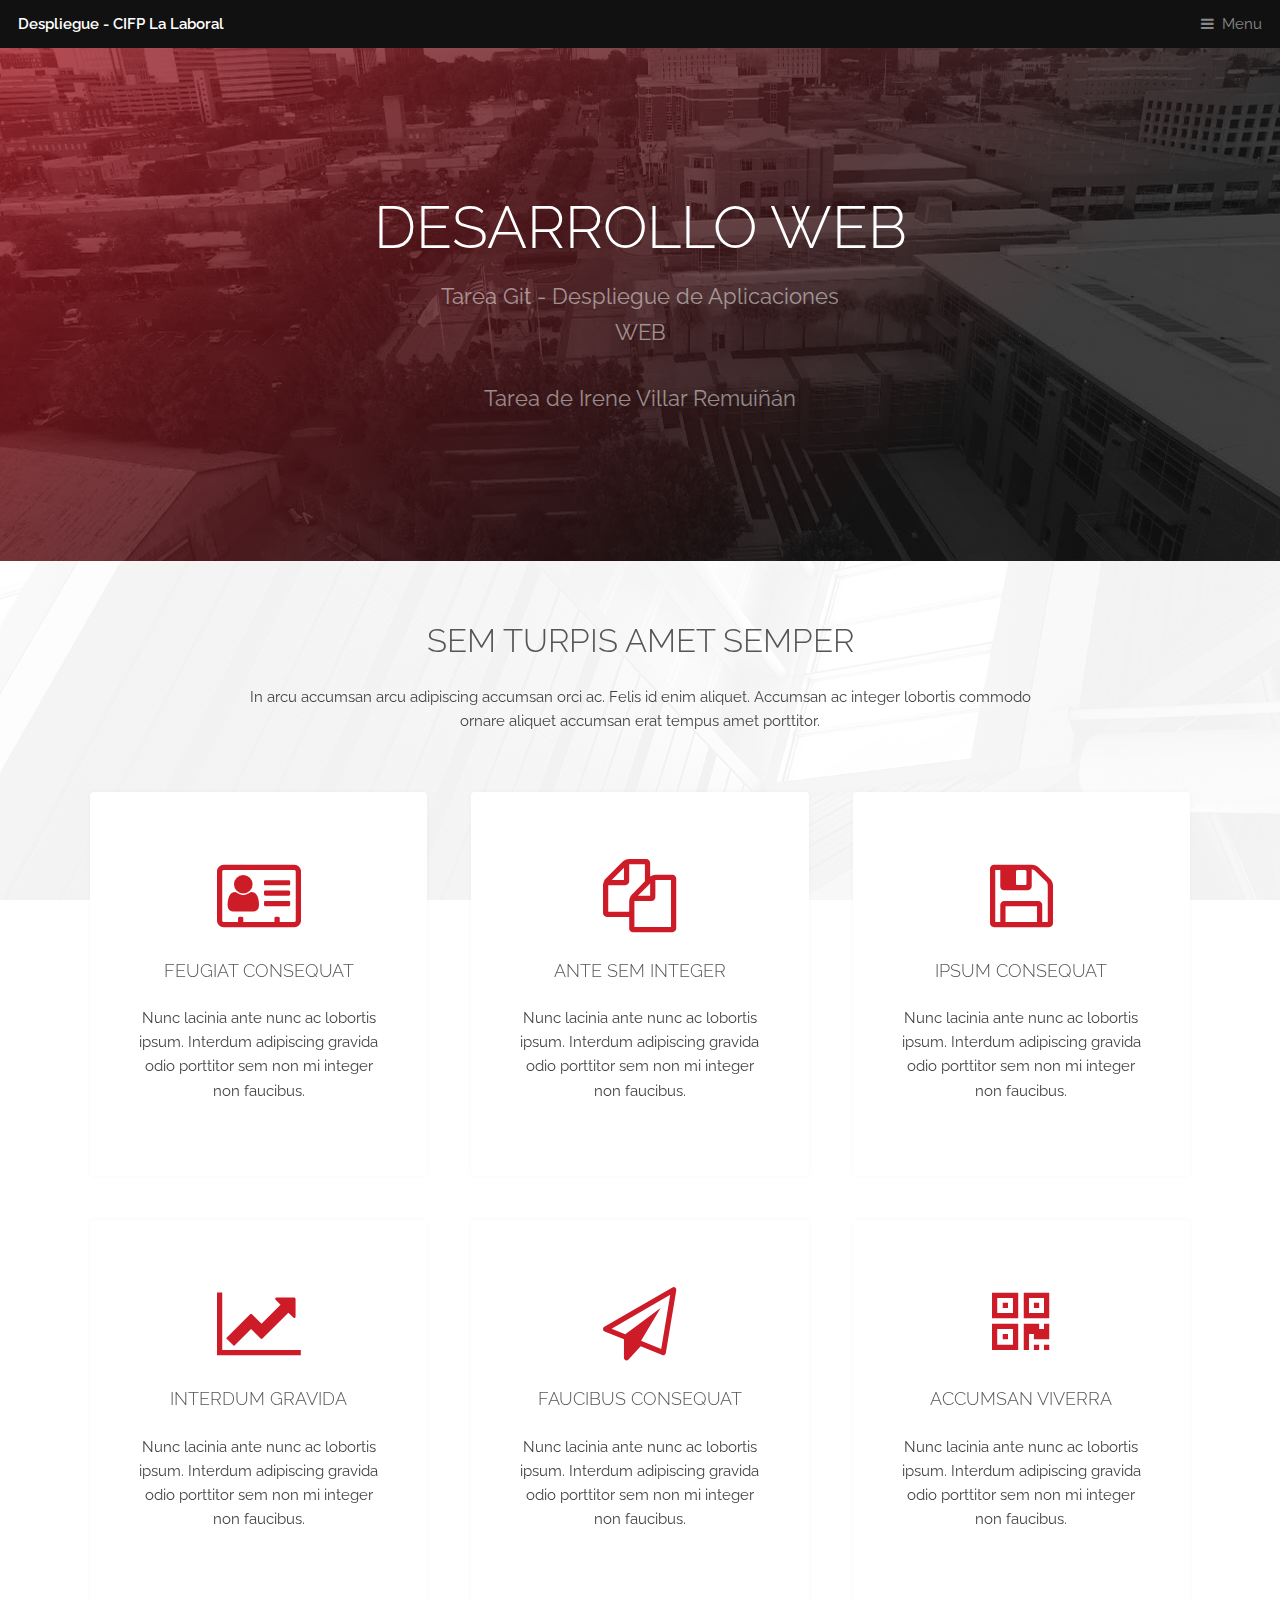
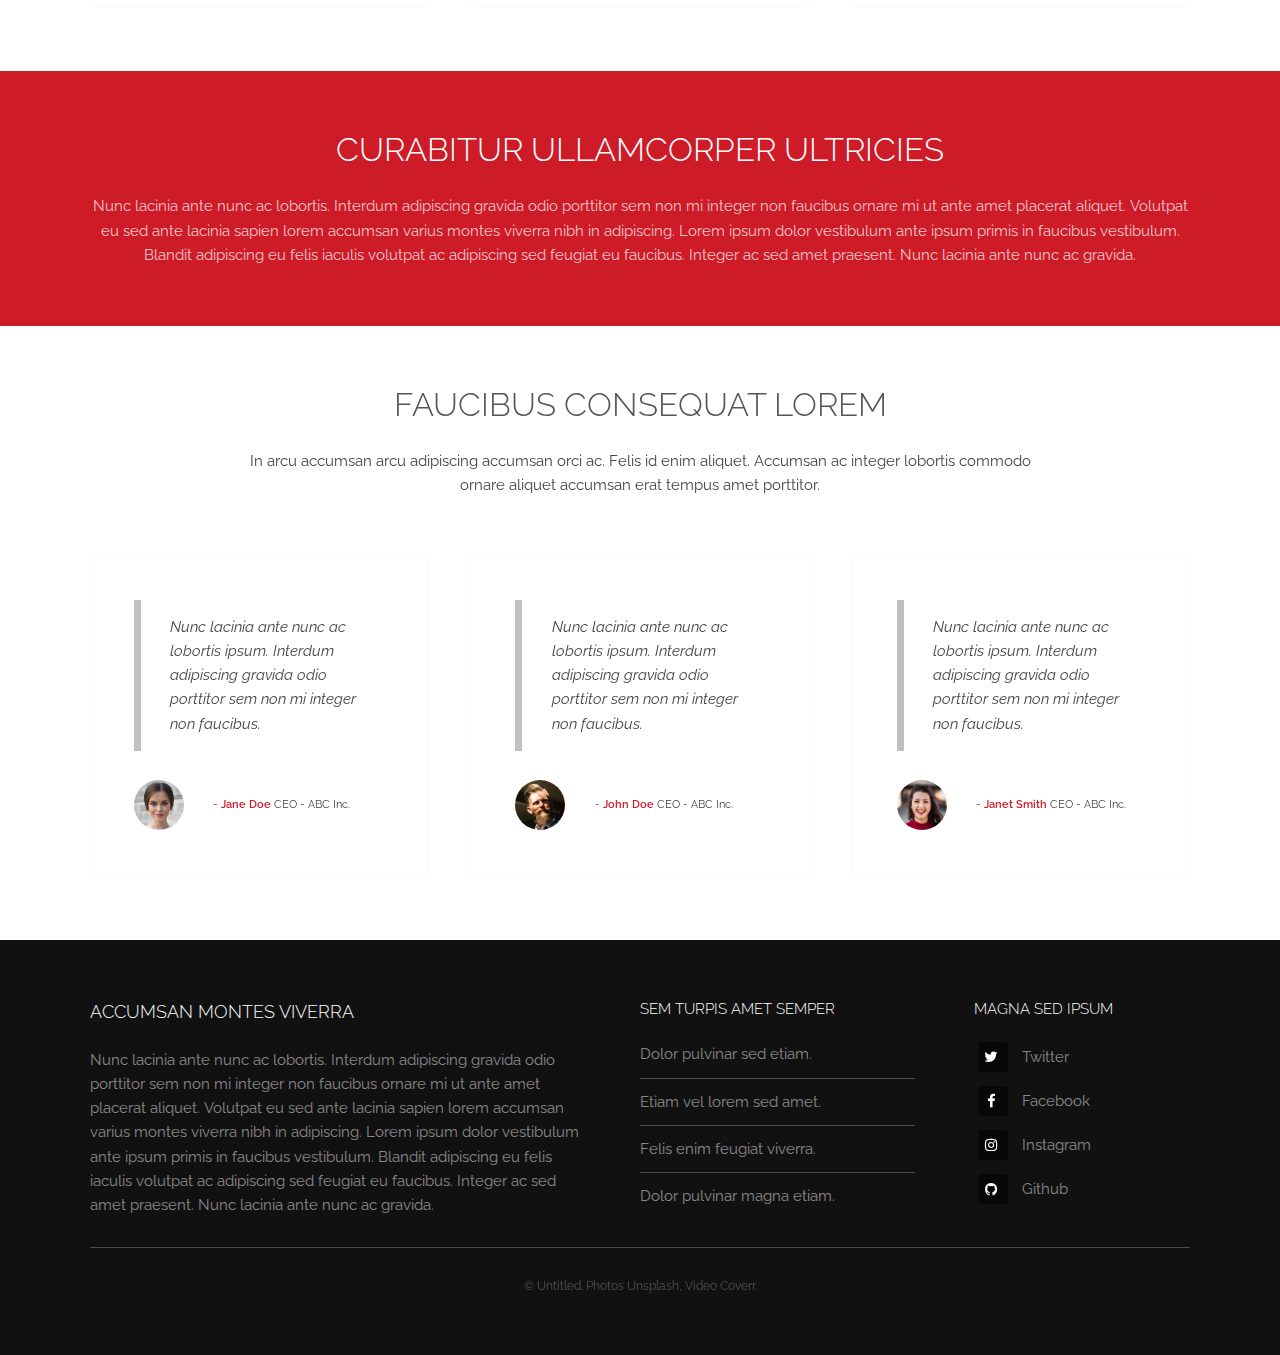
==== commit cb8bd472: "Cambiados enlaces en index y ejemplo" ====
--- a/index.html
+++ b/index.html
@@ -28,8 +28,8 @@
 	<nav id="menu">
 		<ul class="links">
 			<li><a href="index.html">Home</a></li>
-			<li><a href="elements.html">Elements</a></li>
-			<li><a href="generic.html">Ejemplo</a></li>
+			<li><a href="#">Elements</a></li>
+			<li><a href="ejemplo.html">Ejemplo</a></li>
 		</ul>
 	</nav>
 
@@ -37,8 +37,8 @@
 	<section id="banner">
 		<div class="inner">
 			<h1>DESARROLLO WEB</h1>
-			<p>A responsive business oriented template with a video background<br />
-					designed by <a href="https://templated.co/">TEMPLATED</a> and released under the Creative Commons License.</p>
+			<p>Tarea Git - Despliegue de Aplicaciones<br /><a href="https://templated.co/">WEB</a></p>
+			<p>Tarea de Irene Villar Remuiñán</p>
 		</div>
 		<video autoplay loop muted playsinline src="images/banner.mp4"></video>
 	</section>
